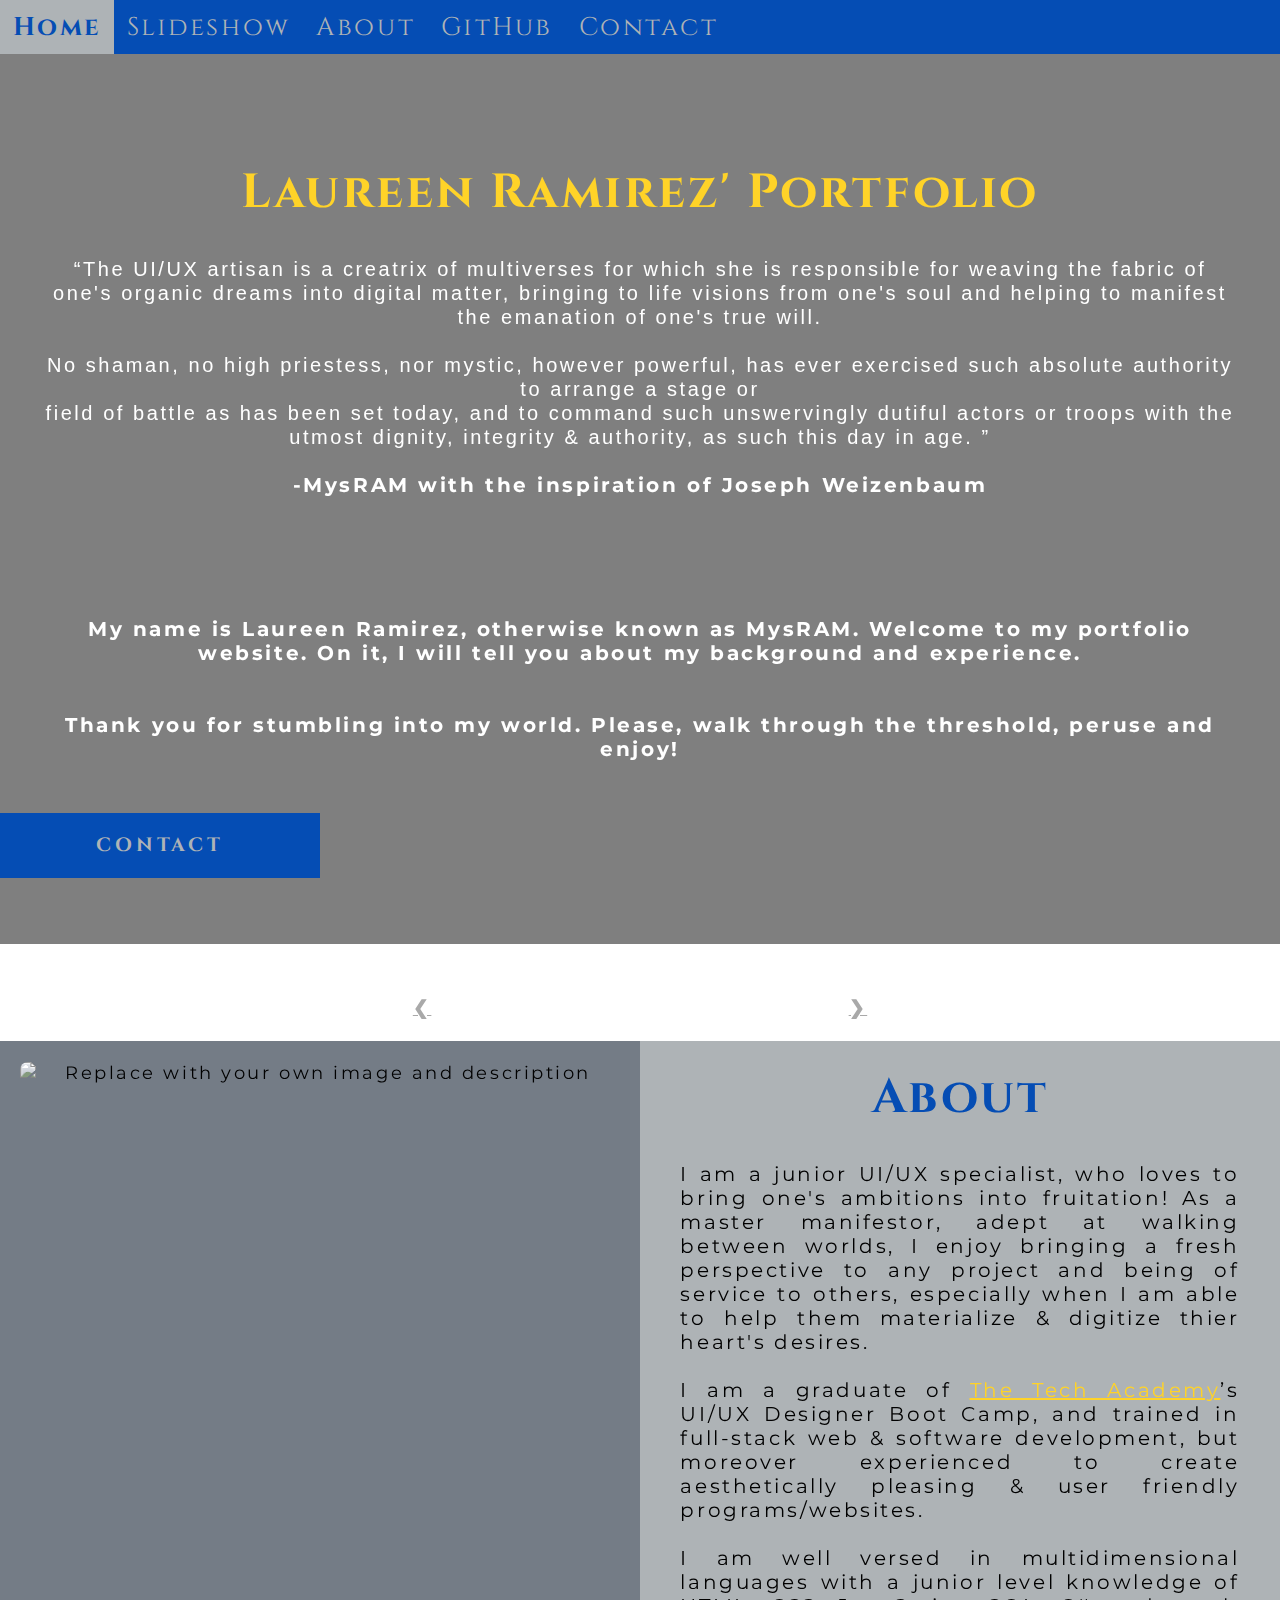
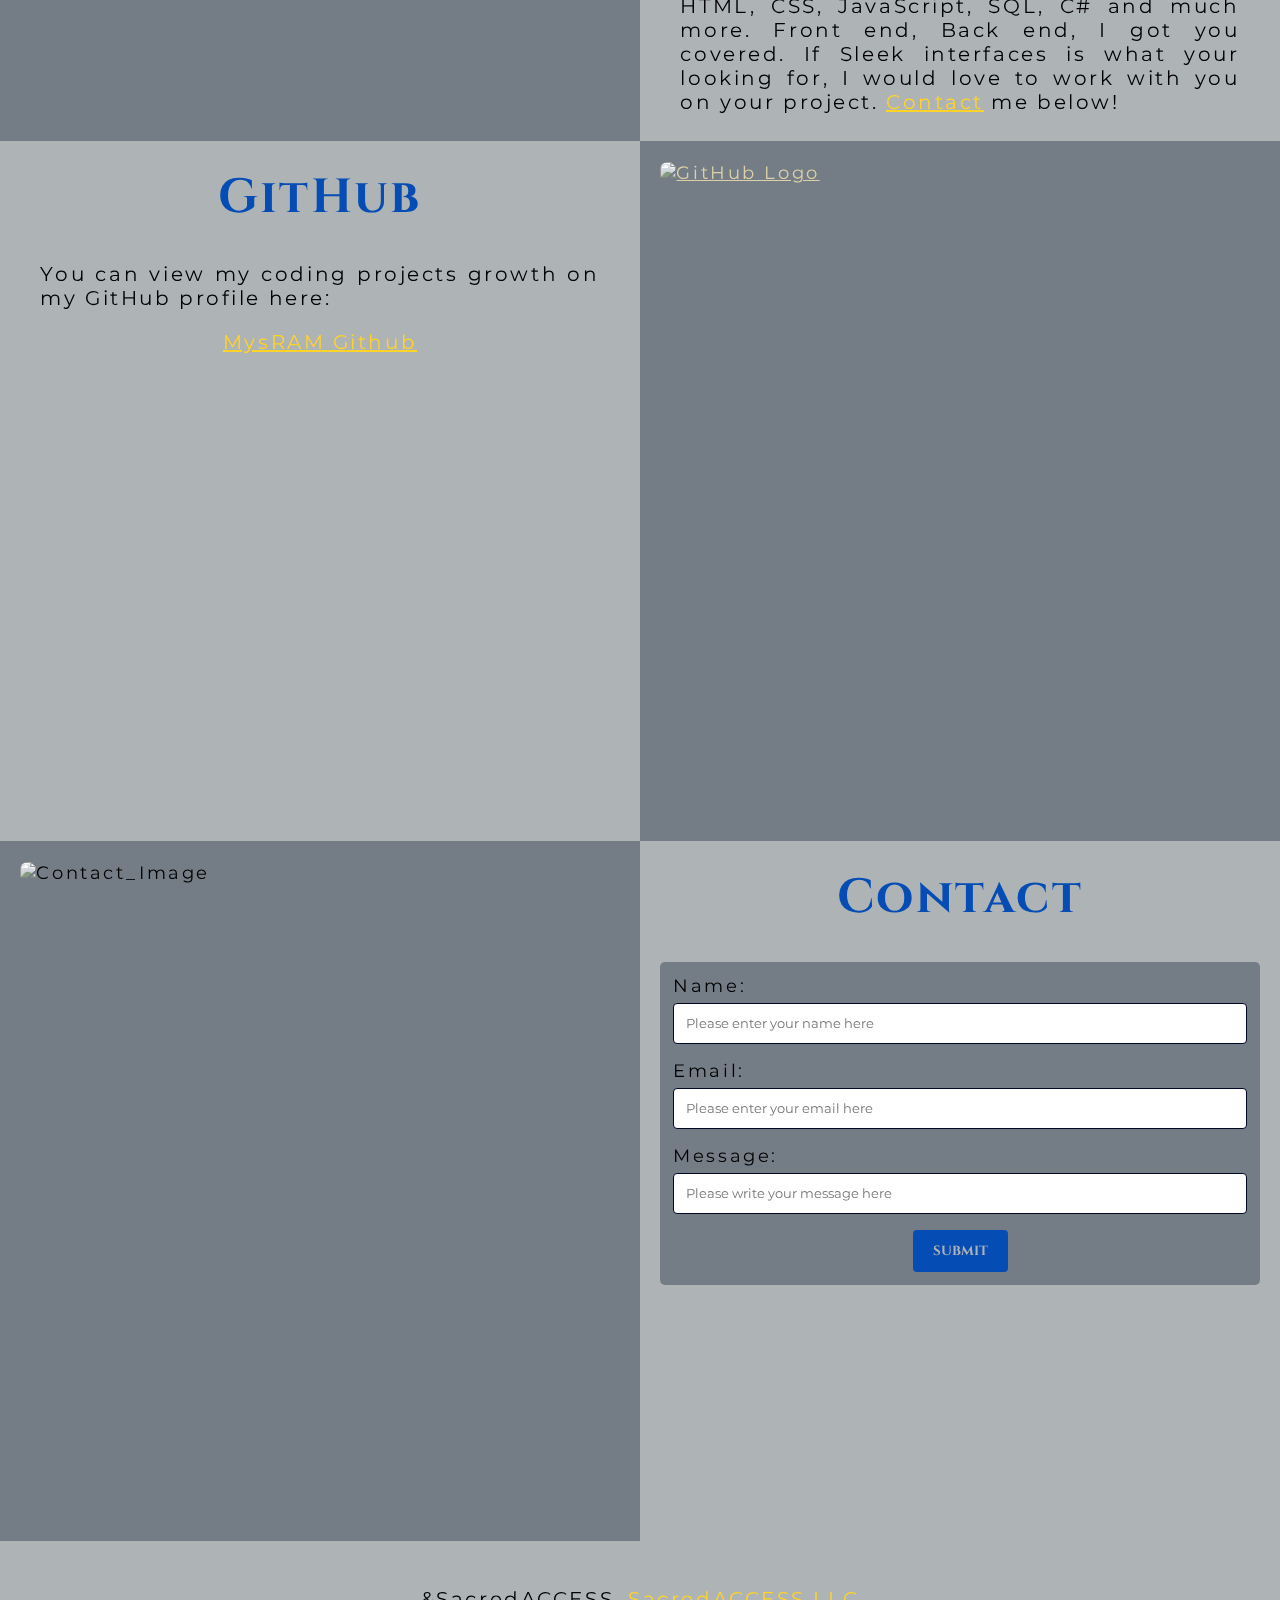
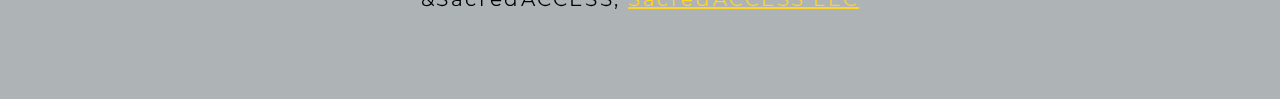
==== index.html @ 52141385 "updated" ====
<!DOCTYPE html>
<html>
<!--Head-->

<head>
    <meta charset="UTF-8">
    <meta name="viewport" content="width=device-width" />
    <title>MysRAM</title>
    <link rel="stylesheet" type="text/css" href="CSS/Portfolio.css">
    <link rel="preconnect" href="https://fonts.googleapis.com">
    <link rel="preconnect" href="https://fonts.gstatic.com" crossorigin>
    <link href="https://fonts.googleapis.com/css2?family=Cinzel&family=Montserrat&family=Source+Code+Pro:wght@200&display=swap" rel="stylesheet">

</head>

<!--Body-->

<body class="Background">

    <!--Navbar-->
    <div class="Navbar">
        <a class="active" href="#Home">Home</a>
        <a href="#Slideshow">Slideshow</a>
        <a href="#About">About</a>
        <a href="#GitHub">GitHub</a>
        <!-- onclick and onblclick functions added to open & close the contact form -->
        <a href="#Contact" onclick="openForm()" ondblclick="closeForm()">Contact</a>
    </div>

    <!--Breaks inserted to add space between navbar and the first heading-->
    <br>
    <br>

    <!--Background video-->
    <div id="Home">
        <video autoplay muted loop id="Typing_Video">
                <source src="./images/video/Thunderstorm.mp4" type="video/mp4">
                <!--Display message if video fails to run-->
                Your browser does not support HTML5 video.
            </video>
    </div>

    <!--Video text-->
    <div class="Video_Text">
        <h1 class="white-text">Laureen Ramirez' Portfolio</h1>
        <strong>
                <p class="center">
                    <q>The UI/UX artisan is a creatrix of multiverses for which she is responsible for weaving the fabric of one's organic dreams into digital matter, bringing to life visions from one's soul and
                        helping to manifest the emanation of one's true will.
                        <br><br> No shaman, no high priestess, nor mystic, however powerful, has ever exercised such absolute authority to arrange a stage or
                        <br>field of battle as has been set today, and to command such unswervingly dutiful actors or troops with the utmost dignity, integrity & authority, as such this day in age.
                    </q>
                    <br>
                    <br> -MysRAM with the inspiration of Joseph Weizenbaum
                    </q>
                    <br>
                    <br>
                    <br>
                    <br>                    <br>
                    <br> My name is Laureen Ramirez, otherwise known as MysRAM. Welcome to my portfolio website. On it, I will tell you about my background and experience.
                    <br>
                    <br>
                    <br> Thank you for stumbling into my world.  Please, walk through the threshold, peruse and enjoy! 
                </p>
            </strong>
    </div>

    <!-- Slideshow section added -->
    <div id="Slideshow">
        <div id="Slideshow_Background">
            <div id="Slideshow_Container">
                <!-- Slide 1 of 6 -->
                <div class="mySlides fade">
                    <img class="Slideshow_Images" src="./images/ME.JPG" alt="Picutre of yourself">
                    <div class="text">I'm available to assist you on all your project needs!</div>
                </div>
                <!-- Slide 2 of 6 -->
                <div class="mySlides fade">
                    <img class="Slideshow_Images" src="./images/Game_Case_Study.png" alt="HTML, CSS, and JS logos">
                    <div class="text">Classic Games Arcade Case Study,<br> trained in: <br>HTML, CSS, JavaScript,</div>
                </div>
                <!-- Slide 3 of 6 -->
                <div class="mySlides fade">
                    <img class="Slideshow_Images" src="images/Python.png" alt="Python logo">
                    <div class="text">The popular programming language Pyton,</div>
                </div>
                <!-- Slide 4 of 6 -->
                <div class="mySlides fade">
                    <img class="Slideshow_Images" src="images/C_Sharp_and_Dot_NET.png" alt="C# logo">
                    <div class="text">C#, .NET Framework, ASP.NET, MVC, </div>
                </div>
                <!-- Slide 5 of 6 -->
                <div class="mySlides fade">
                    <img class="Slideshow_Images" src="images/SQL_and_Database.jpg" alt="SQL logo">
                    <div class="text">Back end development, databases and SQL.</div>
                </div>
                <!-- Slide 6 of 6 -->
                <div class="mySlides fade">
                    <img class="Slideshow_Images" src="images/Me2.HEIC" alt="Replace with a picutre of your choosing">
                    <div class="text"><a class="white-text" onclick="openForm()" href="#Contact">Contact me now!</a></div>
                </div>
                <!--Previous & Next buttons -->
                <a class="Previous" onclick="plusSlides(-1)">&#10094;</a>
                <a class="Next" onclick="plusSlides(1)">&#10095;</a>
            </div>
            <br>
            <!-- Adds a space between the slideshow images and the dots -->
            <!--Slideshow dots (thesee are another way for users to navigate through the slideshow)-->
            <div style="text-align: center">
                <span class="dot" onclick="currentSlide(1)"></span>
                <span class="dot" onclick="currentSlide(2)"></span>
                <span class="dot" onclick="currentSlide(3)"></span>
                <span class="dot" onclick="currentSlide(4)"></span>
                <span class="dot" onclick="currentSlide(5)"></span>
                <span class="dot" onclick="currentSlide(6)"></span>
            </div>
        </div>
    </div>

    <!--About section-->
    <div class="Row" id="About">
        <!--Left column-->
        <div class="Column_2">
            <img src="./images/rose.jpg" alt="Replace with your own image and description" class="center">
        </div>
        <!--Right column-->
        <div class="Column_1">
            <h1>About</h1>
            <p>I am a junior UI/UX specialist, who loves to bring one's ambitions into fruitation! As a master manifestor, adept at walking between worlds, I enjoy bringing a fresh perspective to any project and being of service to others, especially when
                I am able to help them materialize & digitize thier heart's desires. <br>
                <br>I am a graduate of <a href="https://www.learncodinganywhere.com" target="_blank">The Tech Academy</a>’s UI/UX Designer Boot Camp, and trained in full-stack web & software development, but moreover experienced to create aesthetically
                pleasing & user friendly programs/websites.<br>
                <br>I am well versed in multidimensional languages with a junior level knowledge of HTML, CSS, JavaScript, SQL, C# and much more. Front end, Back end, I got you covered. If Sleek interfaces is what your looking for, I would love to work
                with you on your project. <a onclick="openForm()" href="#Contact">Contact</a> me below!</p>
        </div>
    </div>

    <!--GitHub section-->
    <div class="Row" id="GitHub">
        <!--Left column-->
        <div class="Column_1">
            <h1>GitHub</h1>
            <p>
                You can view my coding projects growth on my GitHub profile here:
                <br>
                <p class="center"><a href="https://github.com/MysRAM" target="_blank">MysRAM Github</a></p>
            </p>
        </div>
        <!--Right column-->
        <div class="Column_2">
            <a href="https://github.com/MysRAM" target="_blank"><img src="./images/GitHub.png" alt="GitHub Logo"></a>
        </div>
    </div>

    <!--Contact section-->
    <div class="Row" id="Contact">
        <button onclick="openForm()" class="Pop_Up_Button">CONTACT</button>
        <div class="form-popup" id="myForm">
            <form action="https://formspree.io/info@learncodinganywhere.com" method="POST" class="form-container">
                <!-- Here we are using a free online service from https://formspree.io/to send our contanct form to an email address of our choosing
                note: it will not run unless live on the internet, you have to push it to your online website first-->
                <h1>Contact</h1>
                <label for="name"><b>Name</b></label>
                <input type="text" placeholder="Type your name here" name="name">
                <label for="phone"><b>Phone</b></label>
                <input type="text" placeholder="Type your phone number here" name="phone">
                <label for="email"><b>Email</b></label>
                <input type="text" placeholder="Type your email address here" name="email">
                <label for="mesage"><b>Message</b></label>
                <input type="text" placeholder="Type your message here" name="message">
                <button type="submit" class="btn">SUBMIT</button>
                <button type="button" class="btn cancel" onclick="closeForm()">CLOSE</button>
            </form>
        </div>
        <!-- old contact form close above here & get rid of following.-->
        <!--Contact image, left column-->
        <div class="Column_2 Column_tall">
            <img src="./images/storm.jpg" alt="Contact_Image">
        </div>
        <!--Contact form, right column-->
        <div class="Column_1 Column_tall">
            <h1>Contact</h1>
            <!--This specifies where and how to send the form data; we are leaving it blank-->
            <form action="https://formspree.io/info@learncodinganywhere.com" method="POST" class="form-container">
                <label>Name:</label>
                <input type="text" placeholder="Please enter your name here">
                <label>Email:</label>
                <input type="text" id="Email" name="Email" placeholder="Please enter your email here">
                <label>Message:</label>
                <input type="text" id="Message" name="Message" placeholder="Please write your message here">
                <input type="submit" value="SUBMIT">
            </form>
        </div>
    </div>

    <!--Footer section-->
    <footer>
        <p>
            <p class="center">&SacredACCESS, <a href="https://www.s8credaccess.com/" target="_blank">SacredACCESS LLC</a></p>
            <br>
        </p>
    </footer>
</body>

</html>
---- CSS/Portfolio.css ----
/***** GENERAL STYLING *****/


/*Affects entire document*/

html {
    scroll-behavior: smooth;
    /*This ensures that the page scrolling is smooth when the 
    buttons on the nav bar are clicked*/
}


/* Body */

body {
    margin: 0%;
    /* This ensures our site displays all the way to the edge of the browser screen */
    opacity: 1;
    /* This and transition affect the page loading face in effect */
    transition: 3s opacity;
    /* This causes a 3s fade in */
    letter-spacing: .2vw;
    /*vw is a relative measurement, 1vw is equal to 1% of the viewport width*/
    font-family: 'Montserrat', sans-serif;
    font-size: 18px;
    overflow-x: hidden;
    /*This prevents the horizontal scroll bar from appearing when the quote is hovered over*/
    user-select: none;
    /*This prevenets the text on the webpage from being highlighted by the user */
}


/*This section contributes to the fade effect for the page that occurs when the page is loaded*/

body.fade-out {
    opacity: .1;
    /*This sets the level of opacity at the start of page load */
}


/* Heading 1 elements */

h1 {
    font-family: 'Cinzel', serif;
    /* Sets the font family of all h1 headings */
    font-size: 48px;
    text-align: center;
    /* Centering all h1 elements */
    margin-top: .5%;
    /* Adds a small margin above h1 elements */
    color: #054db4;
}


/* Heading 1 element hover effect */

h1:hover {
    filter: grayscale(5%);
    /* Adds a slightly gray filter to the h1 headings when hovered over */
    transform: scale(1.1);
    /* When the h1 elements are hovered over they increase in size by 1.1 */
    transition: transform 1s;
    /* This causes the transformation to last 1 second */
}


/* Styling for portfolio title text */

.white-text {
    color: #ffd328;
    /* This is used to change the color of the portfolio title text */
    padding-top: 10vh;
    /*Adds padding (10% viewport height to the top of the portfolio title text*/
}


/* Paragraph elements */

p {
    font-family: 'Montserrat', sans-serif;
    text-align: justify;
    /* Justify text within paragraph elements */
    /* This expands the text slightly */
    font-size: 20px;
    padding-left: 20px;
    /* Adds padding to the left of the paragraph element */
    padding-right: 20px;
    /* Adds padding to the right of the paragraph element */
}


/* Paragraph element hover effect */

p:hover {
    transition: transform 1s;
    /* This makes the transform effect last 1 second */
    transform: scale(1);
    /* This makes the paragraphs increase slightly in size when hovered over */
}


/* Center class - this applies to all elements with the class "center" */

.center {
    text-align: center;
    /* This center aligns the text */
}


/* Center class hover effect - This only affects the quote, github link, and footer */

.center:hover {
    transition: transform 2s;
    /* This makes the transform effect last 2 seconds */
    transform: scale(1.1);
    /* This makes the elements with class "center" increase in size by 1.1 when hovered over */
}


/* Anchor elements */

a {
    color: #ffd328;
    /* This ensures all links are blue */
    cursor: pointer;
    /*This ensures all links change the mouse to a pointer when hovered over or clicked*/
    text-decoration: underline;
    /*This ensures all lines are underlined*/
}


/* Quotation elements */

q {
    font-family: cocktail-shaker, sans-serif;
    font-style: normal;
    font-weight: 500;
}


/* Image elements */

img {
    filter: grayscale(75%);
    /* This rids our pictures of 75% of their color */
    border-radius: 8px;
    /* Gives all images slightly rounded corners */
    max-width: 100%;
    /* Ensures all images stay within the width of their container */
    height: 340px;
    /* Sets the height of all images */
    display: block;
    /* By specifying block display we can ensure our images are able to be centered */
    margin: auto auto auto auto;
    /* this centers all images */
}


/* Image element hover effects */

img:hover {
    filter: grayscale(5%);
    /* Brings back most of the image's color when hovered over */
    transition: transform 1s;
    /* Transition lasts 1 second */
    transform: scale(1.1);
    /* Image is increased slightly when hovered over */
}


/* The @media rule is used in media queries to apply different styles for different media/types of devices */


/* On screens 576px and smaller the images will be 100px tall and centered vertically in the column */

@media screen and (max-width: 576px) {
    img {
        height: 100px;
        margin-top: 150px;
    }
}


/* Styling for footer element */

footer {
    padding: 2%;
    /* This gives the footer padding that is equal to 2% of the width of the element's area */
    background-color: #aeb3b6;
}


/***** END OF GENERAL STYLING *****/


/***** NAVBAR STYLING *****/

.Navbar {
    overflow: hidden;
    /* This ensures that any content that overflows beyond the boundary of our nav bar is not displayed */
    background-color: #054db4;
    /* This colors the navbar black */
    position: fixed;
    /* This keeps the navbar at the top of the screen as we scroll */
    top: 0;
    /* This ensures no space is displayed above the navbar */
    width: 100%;
    /* This makes the navbar span the entire width of the page */
    z-index: 1;
    /* This ensures other elements don't display over the navbar */
    -webkit-animation: moveNav 5s;
    /* This applies the moveNav animation below for Safari 4.0 - 8.0 */
    animation: moveNav 5s;
    /* This applies the moveNav animation for all other browsers */
}


/* moveNav animation effect for moving the nav bar in from the left of the screen */

@keyframes moveNav {
    from {
        left: -100vw;
    }
    /* The navbar is starting off screen to the left */
    to {
        left: 0vw;
    }
    /* This moves the navbar into place on the screen */
}


/* Navbar links */

.Navbar a {
    float: left;
    /* This specifies that the text floats on the left on the navbar */
    display: block;
    /* This ensures that other text will be displayed on the same line or row, instead of a new line */
    color: #aeb3b6;
    /* This is the font color for text on our navbar */
    padding: .75vw 1vw;
    /* This adds padding around our text */
    text-decoration: none;
    /* This gets rid of the underlines under the text on our navbar */
    font-family: 'Cinzel', serif;
    ;
    /* This specifies the font family for text on our navbar */
    font-size: 2vw;
    /* This specifies the font size for text on our navbar */
    text-align: center;
    /* This centers the text within its container */
    position: relative;
    /* This sets the text relative to its normal positioning, allowing us to use the animation below */
    -webkit-animation: moveNavText 5.75s;
    /* Animation for Safari 4.0 - 8.0 */
    animation: cue-region() 5.75s;
    /* Applies the moveNavText animation for 5.75s */
}


/* moveNavText animation effect for moving the navbar text from above the view to the navbar */

@keyframes moveNavText {
    from {
        top: -100vw;
    }
    /* This sets the navbar text 100% above the viewport */
    to {
        top: 0vw;
    }
    /* This lowers the navbar text onto the navbar */
}


/* Screens 576px and smaller will display navbar links equally distributed */

@media screen and (max-width: 576px) {
    .Navbar a {
        width: 25%;
        /* This makes each link take up 1/4 of the navbar */
        font-size: 12px;
    }
}


/* Navbar hover effects */

.Navbar a:hover {
    background-color: #747c86;
    /* Defines the background color that will display when you hover over the link */
    color: #031c62;
    /* This defines the font color that will display when navbar a elements are hovered over */
    font-weight: bold;
    /* This makes the text on the navbar bold when hovered over */
    cursor: pointer;
}


/* Navbar home button */

.Navbar a.active {
    /* This targets the a element on the navbar with the "active" class */
    background-color: #aeb3b6;
    color: #054db4;
}


/***** END OF NAVBAR STYLING *****/


/***** VIDEO STYLING *****/


/* Formatting for background video */

#Typing_Video {
    position: fixed;
    /* This fixes the video to the page */
    right: 0;
    /* This ensures there is no space between the edge of the video and the edge of the page */
    bottom: 0;
    /* This ensures no space between the bottom of the video and the bottom of the page */
    min-width: 100%;
    /* This ensures the video is displayed across the full width of the page */
    z-index: -1;
    /* This places the video behind the other elements on the page */
}


/* Screens that are 576px and smaller will not display the background video */

@media screen and (max-width: 576px) {
    #Typing_Video {
        display: none;
    }
}


/* Texts over the video */

.Video_Text {
    background: rgba(0, 0, 0, 0.5);
    /* This provides a semi-transparent background for the text to sit over */
    color: white;
    /* Makes the font color white */
    width: 100%;
    /* Ensures the video-text container fills the width of the video */
    height: 100vh;
    /*This ensures the video-text container fills the height of the viewport so that the slide
    show is not partially displayed*/
    padding: 20px;
    /* This adds padding around the video-text container so that the background goes slightly beyond the text */
    position: relative;
    /* This sets the text relative to its normal positioning, allowing us to use the animation below */
    -webkit-animation: moveVideoText 5.75s;
    animation: moveVideoText 5.75s;
}


/* This animation effect causes the overlay video text to move up from the bottom of the page upon page load */

@keyframes moveVideoText {
    from {
        top: -100vw;
    }
    /* This sets the position of the video text to above the viewport */
    to {
        top: 0vw;
    }
    /* This moves the video text to the normal positioning on the viewport */
}


/***** END OF VIDEO STYLING *****/


/***** Slideshow Styling*****/

#Slideshow_Background {
    background: rgba(255, 255, 255, 0.35);
    /*This creates a slightly transparent white background thats placed
    over the video in the background*/
}

.mySlides {
    display: none;
    /* This prevents the images from being displayed, we will use JS to display these*/
}


/*Slideshow section / container*/

#Slideshow_Container {
    width: 39.5vw;
    /* Relative sizing of the container for the slideshow set to 39.5% of the viewport width*/
    height: auto;
    /* The height of the container is automatically adjusted based on the content it is displaying */
    padding-top: 4%;
    /* Adds a smal padding to the top of the slideshow container */
    position: relative;
    /* This sets the container relative to its normal positioning */
    margin: auto;
    /*This will horizontally center the container on the page */
}


/*Images contained within the slideshow*/

.Slideshow_Images {
    vertical-align: middle;
    /*This centers the images vertically within the slideshow container */
    height: auto;
    /*The height of the images is authomaically adjusted based on the content,
    ie if your images are different sizes, sthey will display as different sizes*/
    box-shadow: 0px 5px 10px 12px rgba(0, 0, 0, .75);
    /*adds a shadow around the slideshow images*/
    width: 100%;
    /*the width of the images is automatically adjusted based on the content*/
}


/*Next and previous buttons*/

.Previous,
.Next {
    cursor: pointer;
    /*Changes the mouse to a pointer when buttons are selected */
    position: absolute;
    /*this makes the next & previous buttons positioned relative to the slideshow container*/
    top: 50%;
    /*this moves the buttons up in the slideshow container */
    width: auto;
    /*the width of the buttons is automatically adjusted based on the content*/
    padding: 2vw;
    /*adds padding equal to 2% of the viewport width*/
    color: darkgray;
    font-weight: bold;
    font-size: 1.5vw;
    border-radius: 0 3px 3px 0;
    /*adds a slightly rounded border on the top & bottom right corners*/
    user-select: none;
    /*this property mades it so that the user cannot highlight the text*/
    transition: 0.6 ease;
    /* This specifies the details of the hover transition for these elements*/
}


/*Positioning the next button on the right hand side*/

.Next {
    right: 0;
    /*this moves the next button to the right side of the slideshow container */
    border-radius: 3px 0 0 3px;
    /*this changes the border radius on the next button to the top & bottom left of the button*/
}


/*hover effect on slide show button*/

.Previous:hover,
.Next:hover {
    background-color: rgba(0, 0, 0, 0.8);
    /*Makes the background of the arrows a transparent gray color*/
    color: white;
    /*makes the arros white when hovered over */
}


/*Slideshow text*/

.text {
    color: white;
    padding: 1vw;
    position: absolute;
    /* this ensures the text is positioned within the image */
    bottom: 0;
    /* this property sets the text at the bottom of the image */
    width: 100%;
    /*the elements covers the full width of the image*/
    text-align: center;
    /*the text is center aligned within the image*/
    font-family: Perpetua, Rockwell Extra Bold;
    letter-spacing: .1vw;
    /*This gives slight spacing between the letters*/
    font-size: 1.5vw;
    /*font size is relative to the size of the viewport width*/
    background-color: rgba(0, 0, 0, 0.75);
    /*gives a slightly transparent black background*/
    font-weight: bold;
    border-radius: 0px 0px 7px 7px;
    /*gives the text background rounded corners on the bottom left & right corners*/
}


/*styling of the dots under the slideshow*/

.dot {
    cursor: pointer;
    /*the cursor changes to pointer when hovered over the dots*/
    height: 1vw;
    /*the dots are sized relative to the veiwport width*/
    width: 1vw;
    margin: .25vw;
    /*adds addtional spacing between the dots*/
    background-color: white;
    /*makes the dots white*/
    border-radius: 50%;
    /*makes the dots circles by rounding each corner*/
    display: inline-block;
    /*allows the dots to sit next to eachother rather than on a new line*/
    transition: background-color 0.6s ease;
    /*when clicked on the dots transition to a different color when clicked or hovered over
    (the affect is defined below)*/
    z-index: 1;
    /*this ensures the dots will be displayed above any other elements */
}


/* hover effect for slideshow dots*/

.active,
.dot:hover {
    background-color: black;
    /*sets the color of the dots when active or hovered over*/
}


/*fading animation for slideshow*/

.fade {
    animation-name: fade;
    /*fade animation is defined below*/
    animation-duration: 1.5s;
    /*the animatin lasts 1.5s */
    -webkit-animation-name: fade;
    /* same as above for safari 4.0-8.0*/
    -webkit-animation-duration: 1.5s;
}

@-webkit-keyframes fade {
    from {
        opacity: .4;
    }
    /*image starts transparent*/
    to {
        opacity: 1;
    }
    /*image ends opaque*/
}

@keyframes fade {
    from {
        opacity: .4;
    }
    /*image starts transparent*/
    to {
        opacity: 1;
    }
    /* image ends opaque*/
}


/*****end slideshow styling*****/


/***** TABLE STYLING -  this section covers the styling of the columns and rows within the table *****/

* {
    /* The asterisk is a universal selector that applies this effect to all elements on the page */
    box-sizing: border-box;
    /* This creates a box with a border within which we will place most of our text */
}

.Column_1 {
    float: left;
    width: 50%;
    /* This ensures the column takes up half of the page width */
    padding: 1.6%;
    height: 700px;
    /* This sets the height of the column to 400px -  this may need to be adjusted depending on the text you enter */
    background-color: #aeb3b6;
    /* Sets the background color of the columns with class Column_1 */
}


/*the @media rule is used in media queries to qpply different style for different media/types of devices */


/* Screens 576px and smaller will display a scroll bar if the text overflows the column height */

@media screen and (max-width: 576px) {
    .Column_1 {
        overflow: auto;
    }
}

.Column_2 {
    float: left;
    width: 50%;
    padding: 1.6%;
    height: 700px;
    background-color: #747c86;
}


/* This class is applied to the columns in the final row, overriding the height and padding to provide more room for the contact form  while keeping the rest of the formatting from Column_1 or Column_2 */

.Column_tall {
    padding-top: 1.6%;
    height: 700px;
}


/* This inserts something after the content of selected elements (in this case the elements with class "Row") */

.Row:after {
    content: "";
    /* By leaving this blank, we are allowing the footer (covered lower down) to be displayed - removing it makes the footer overwrite a column */
    display: table;
    /* The display property specifies the type of display behavior; the table value tells the browser to treat the element as a table */
    clear: both;
    /* This clears any other elements from floating on the left or the right of an element */
}


/***** END OF TABLE STYLING *****/


/***** CONTACT FORM STYLING *****/


/*Button used to open the contact form-fixed at the bottom of the page*/

.Pop_Up_Button {
    position: fixed;
    /*the element is positioned relative to the viewport and stays in the same location no matter what*/
    bottom: 1.75vw;
    /*positions the button slghtly up from the bottom of the viewport*/
    right: 1.75 vw;
    /* positions the viewport slightly right from the side of the viewport*/
    width: 25vw;
    /*sets the width relative to the viewport width*/
    background-color: #054db4;
    /*sets the background color of the button to white*/
    color: #aeb3b6;
    /*sets the color of the button text to black */
    border: #020724;
    /*this makes a solid black border around the button*/
    cursor: pointer;
    /*this changes the cursor when hovered over the button to a pointer*/
    -webkit-animation: movePopup 5s;
    /*animation set for 5s for safari 4.0 - 8.0 */
    animation: movePopup 5s;
    /*animation set for 5s */
}


/*movePopup animation moves the button from off the right side of the screen to its fixed location on the viewport*/

@keyframes movePopup {
    from {
        right: -40vw;
    }
    to {
        right: 1.75vw;
    }
}

@-webkit-keyframes movePopup {
    from {
        right: -40vw;
    }
    to {
        right: 1.75vw;
    }
}


/*styling for the contact form*/

.form-popup {
    border: 3px solid #aeb3b6;
    /*creates a solid light gray border around the contact form*/
    z-index: 8;
    /*this z-index ensures the contact form shows above all other elements on the page*/
    display: none;
    /*set the display to none, we will use JavaScript to show the contact form*/
    position: fixed;
    /*the form stays in the same location no matter what */
    bottom: .5vw;
    /* slightly up from the bottom of the viewport */
    right: .5vw;
    /* slightly in from the right side of the viewport*/
}


/*form styling*/

.form-container {
    max-width: 49vw;
    /* relative sizing of the form container - 49% of the viewport width */
    padding: 1vw;
    /* adds padding between the form-popup and the form-container*/
    background-color: #747c86;
}


/*input fields */


/* input[type=text] targets all text input sections of the contact form */

.form-container input[type=text] {
    width: 100%;
    /* Each input box covers the full width of the container */
    padding: 12px;
    /* Adds padding within the text box */
    margin: .6vw 0 .6vw 0;
    /* adds space between the input boxes and the labels*/
    border: 1px solid #020724;
    /* Setting a solid border and its color */
    border-radius: 4px;
    /* Slightly rounds the corners of the text box border */
    box-sizing: border-box;
    /* This creates a box with a border around the contact form input boxes */
    margin-top: 6px;
    /* Adds a margin to the top of the text box */
    margin-bottom: 16px;
    /* Adds a margin to the bottom of the text box */
    resize: vertical;
    /* This allows the user to resize the text boxes vertically */
    font-family: 'Montserrat', sans-serif;
    font-size: 1vw;
    /*relative font sizing based on the width of the viewport*/
}


/* general styling for all buttons*/

button {
    font-family: 'Cinzel', serif;
    ;
    letter-spacing: .3vw;
    /*adds slight spacing between the letters */
    font-size: 1.5vw;
    /*relative sizing of text*/
    font-weight: bold;
    padding: 1.5vw;
    /*adds padding tot he text in the button */
    cursor: pointer;
    /*changes the cursor to pointer over button elements*/
    width: 100%;
    /*sets the width of the buttons to 100% of their containers*/
    height: auto;
    /*allows the height to be resized depending on the content showing*/
}


/*hover effect for contact & submit buttons*/

button:hover,
.form-container .btn:hover {
    color: #031c62;
    /*this makes the text in the buttons white when hovered over*/
    background-color: #747c86/*the background of the button changes to black when hovered over*
    transition-duration: 1s; /*this makes the transition last 1s*/
    -webkit-animation-duration: 1s;
    /*for safari 4.0 - 8.0*/
    border-color: #020724;
    /*the border turns silver when the button is hovered over*/
}


/*submit button*/

.form-container .btn {
    background-color: #054db4;
    color: #aeb3b6;
    border-color: #020724;
    margin-bottom: 1vh;
    /*adds space between the submit button and the close button*/
}


/*close button*/

.form-container .cancel {
    background-color: #054db4;
    color: #aeb3b6;
    border-color: #020724;
}


/*styling for close button on hover*/

.form-container .cancel:hover {
    color: #031c62;
    background-color: #747c86;
    transition-duration: 1s;
    -webkit-animation-duration: 1s;
    border-color: #020724;
}


/***** end of contact form styling *****/


/* Hover effects for input boxes */

input[type=text]:hover {
    box-shadow: 0 0 5px #ffd328 inset;
    /* This creates a blue shadow in the text box when hovered over by the user */
}


/* Submit button */

input[type=submit] {
    background-color: #054db4;
    /* Sets the background color of the submit button to black */
    color: #aeb3b6;
    /* Sets the font color of the Submit button to white */
    font-weight: bold;
    /* Makes the font of the submit button bold */
    padding: 12px 20px;
    /* Adds padding to the submit button */
    border: #020724;
    /* Removes the border from the submit button */
    border-radius: 4px;
    /* Gives the submit button the same rounded corners as the text boxes */
    cursor: pointer;
    /* Changes the cursor to pointer when over the submit button */
    display: block;
    /* Allows the submit button to be centered */
    margin-left: auto;
    /* In combination with "margin-right: auto" this will center the submit button */
    margin-right: auto;
    font-family: 'Cinzel', serif;
}


/* Hover effect for submit button */

input[type=submit]:hover {
    background-color: #747c86;
    /* Turns the background of the submit button white when the user hovers over it */
    color: #031c62;
    /* Turns the font black when hovered over */
    transform: scale(1.5);
    /* Makes the button increase 1.5 times in size */
    transition: transform 1.5s;
    /* Makes the transform effect last 1.5 seconds */
}


/* Form element */

form {
    border-radius: 5px;
    /* Rounds the corners of the contact form */
    background-color: #aeb3b6;
    padding: 10px;
    /* Adds padding to the contact form */
    font-family: 'Montserrat', sans-serif;
}


/***** END OF CONTACT FORM STYLING *****/
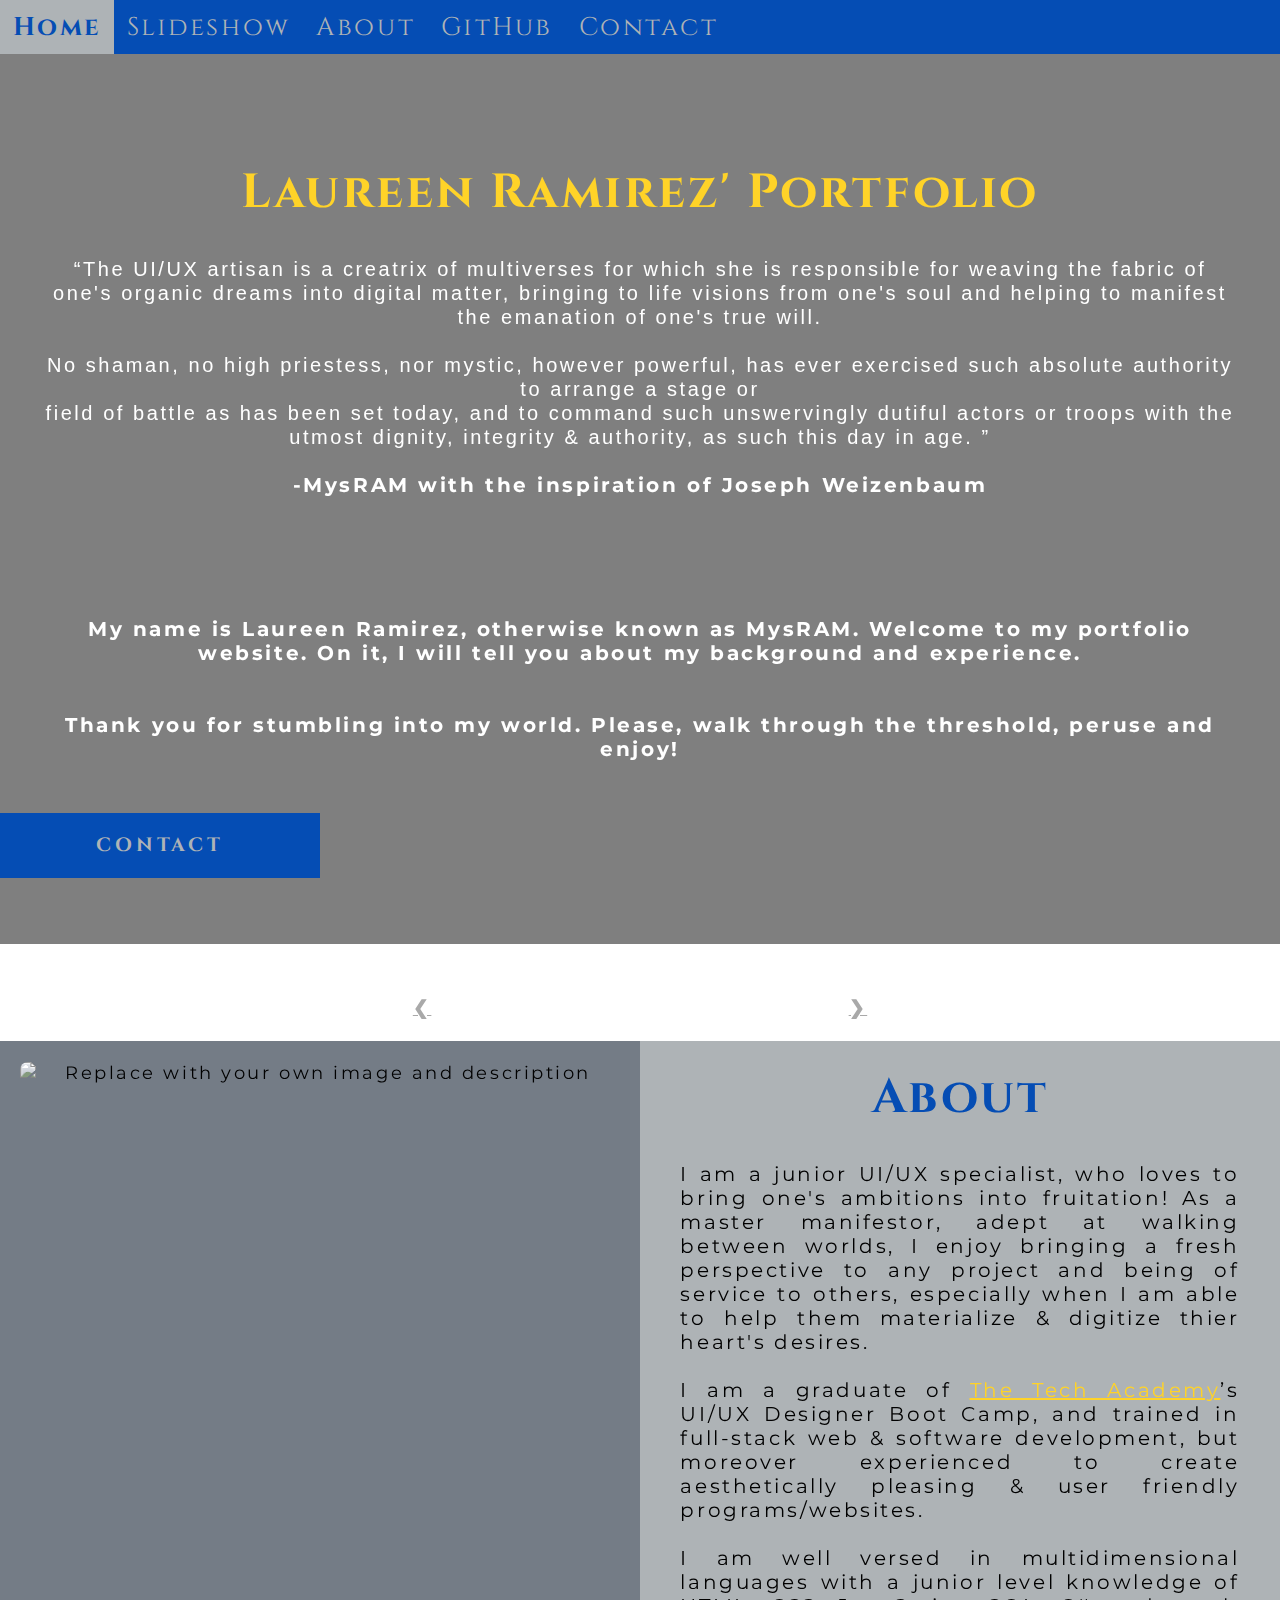
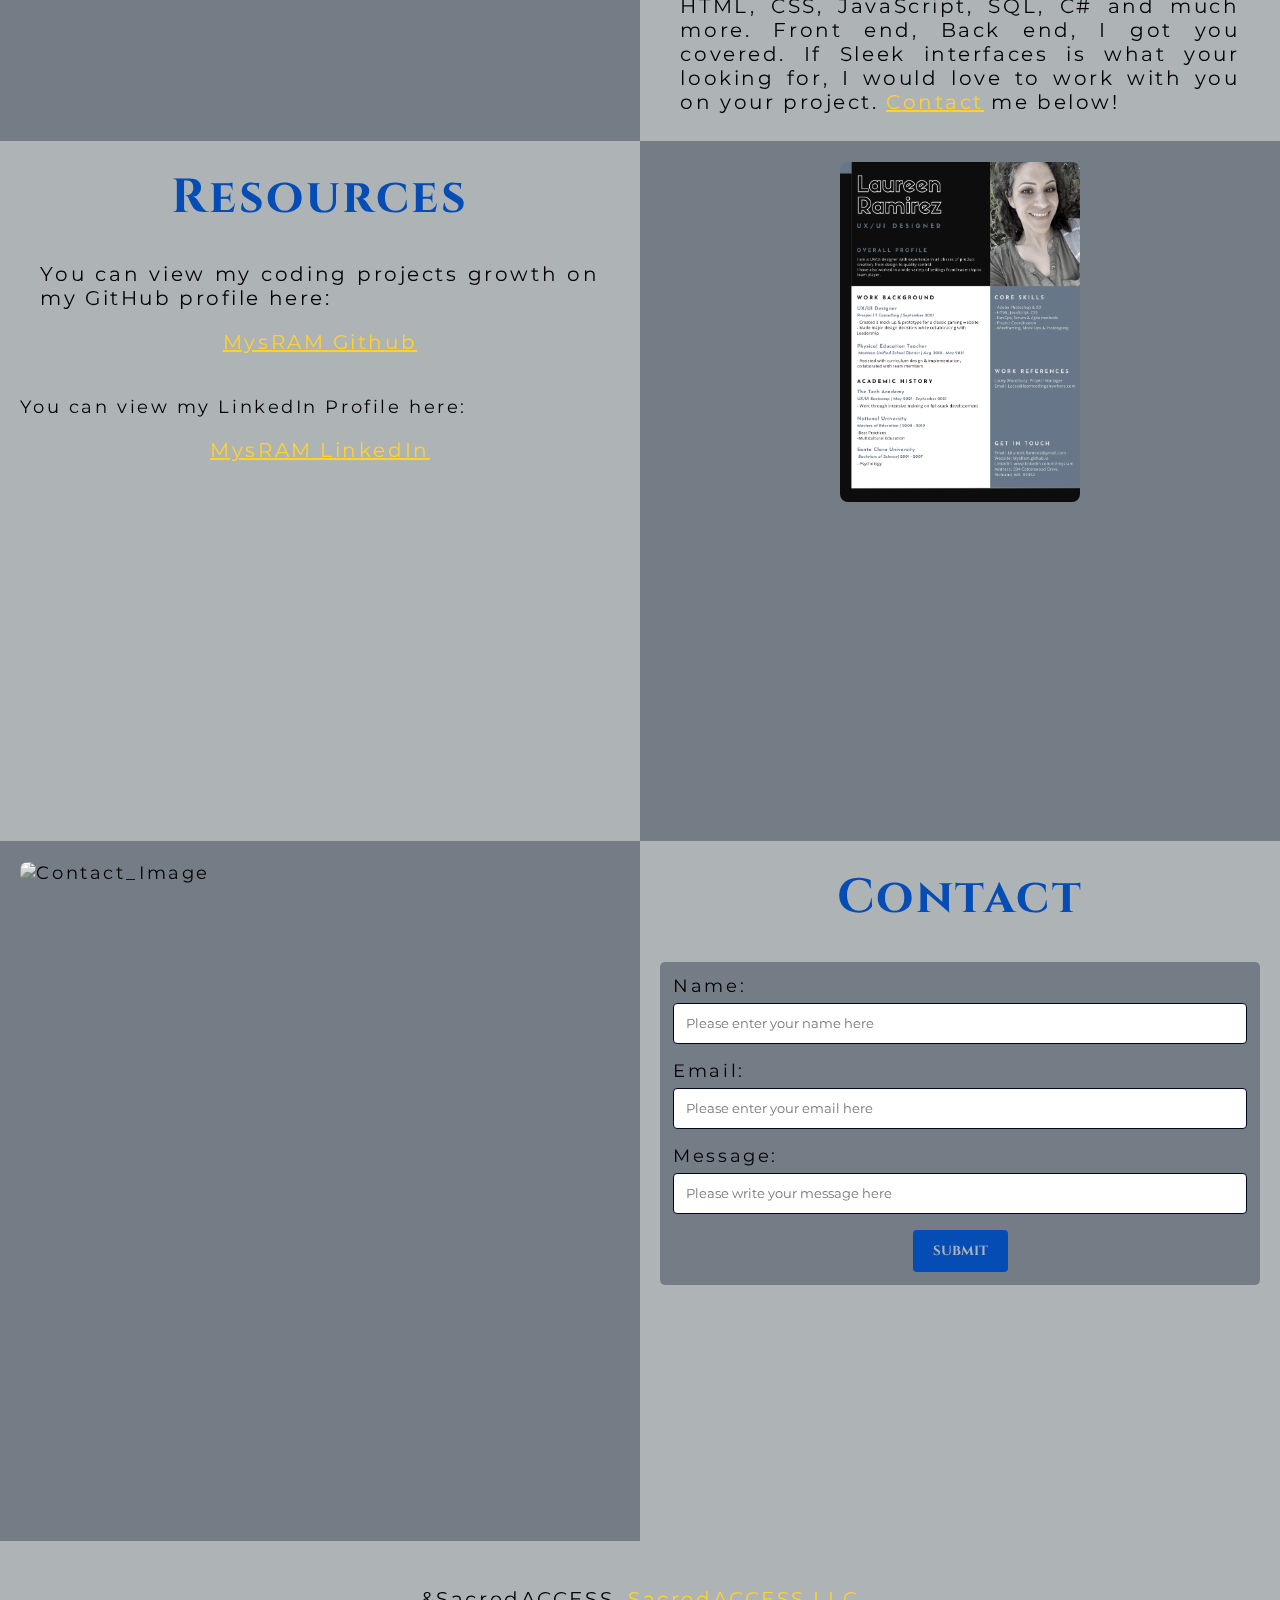
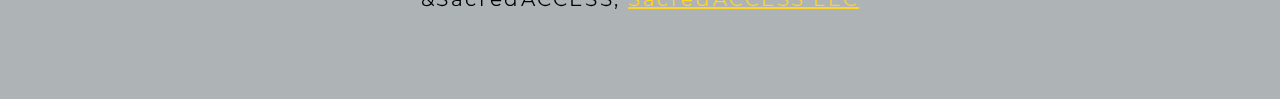
==== commit ebf6da21: "resumeADD" ====
--- a/index.html
+++ b/index.html
@@ -79,24 +79,10 @@
                     <img class="Slideshow_Images" src="./images/Game_Case_Study.png" alt="HTML, CSS, and JS logos">
                     <div class="text">Classic Games Arcade Case Study,<br> trained in: <br>HTML, CSS, JavaScript,</div>
                 </div>
-                <!-- Slide 3 of 6 -->
-                <div class="mySlides fade">
-                    <img class="Slideshow_Images" src="images/Python.png" alt="Python logo">
-                    <div class="text">The popular programming language Pyton,</div>
-                </div>
-                <!-- Slide 4 of 6 -->
-                <div class="mySlides fade">
-                    <img class="Slideshow_Images" src="images/C_Sharp_and_Dot_NET.png" alt="C# logo">
-                    <div class="text">C#, .NET Framework, ASP.NET, MVC, </div>
-                </div>
-                <!-- Slide 5 of 6 -->
-                <div class="mySlides fade">
-                    <img class="Slideshow_Images" src="images/SQL_and_Database.jpg" alt="SQL logo">
-                    <div class="text">Back end development, databases and SQL.</div>
-                </div>
+
                 <!-- Slide 6 of 6 -->
                 <div class="mySlides fade">
-                    <img class="Slideshow_Images" src="images/Me2.HEIC" alt="Replace with a picutre of your choosing">
+                    <img class="Slideshow_Images" src="./images/IMG_5821 (2).jpg" alt="Replace with a picutre of your choosing">
                     <div class="text"><a class="white-text" onclick="openForm()" href="#Contact">Contact me now!</a></div>
                 </div>
                 <!--Previous & Next buttons -->
@@ -139,16 +125,18 @@
     <div class="Row" id="GitHub">
         <!--Left column-->
         <div class="Column_1">
-            <h1>GitHub</h1>
+            <h1>Resources</h1>
             <p>
                 You can view my coding projects growth on my GitHub profile here:
                 <br>
                 <p class="center"><a href="https://github.com/MysRAM" target="_blank">MysRAM Github</a></p>
+                <br> You can view my LinkedIn Profile here:
+                <p class="center"><a href="https://www.linkedin.com/in/mysram/" target="_blank">MysRAM LinkedIn</a></p>
             </p>
         </div>
         <!--Right column-->
         <div class="Column_2">
-            <a href="https://github.com/MysRAM" target="_blank"><img src="./images/GitHub.png" alt="GitHub Logo"></a>
+            <img src="./images/LaureenRAMIREZ.png" alt="Resume" class="center">
         </div>
     </div>
 
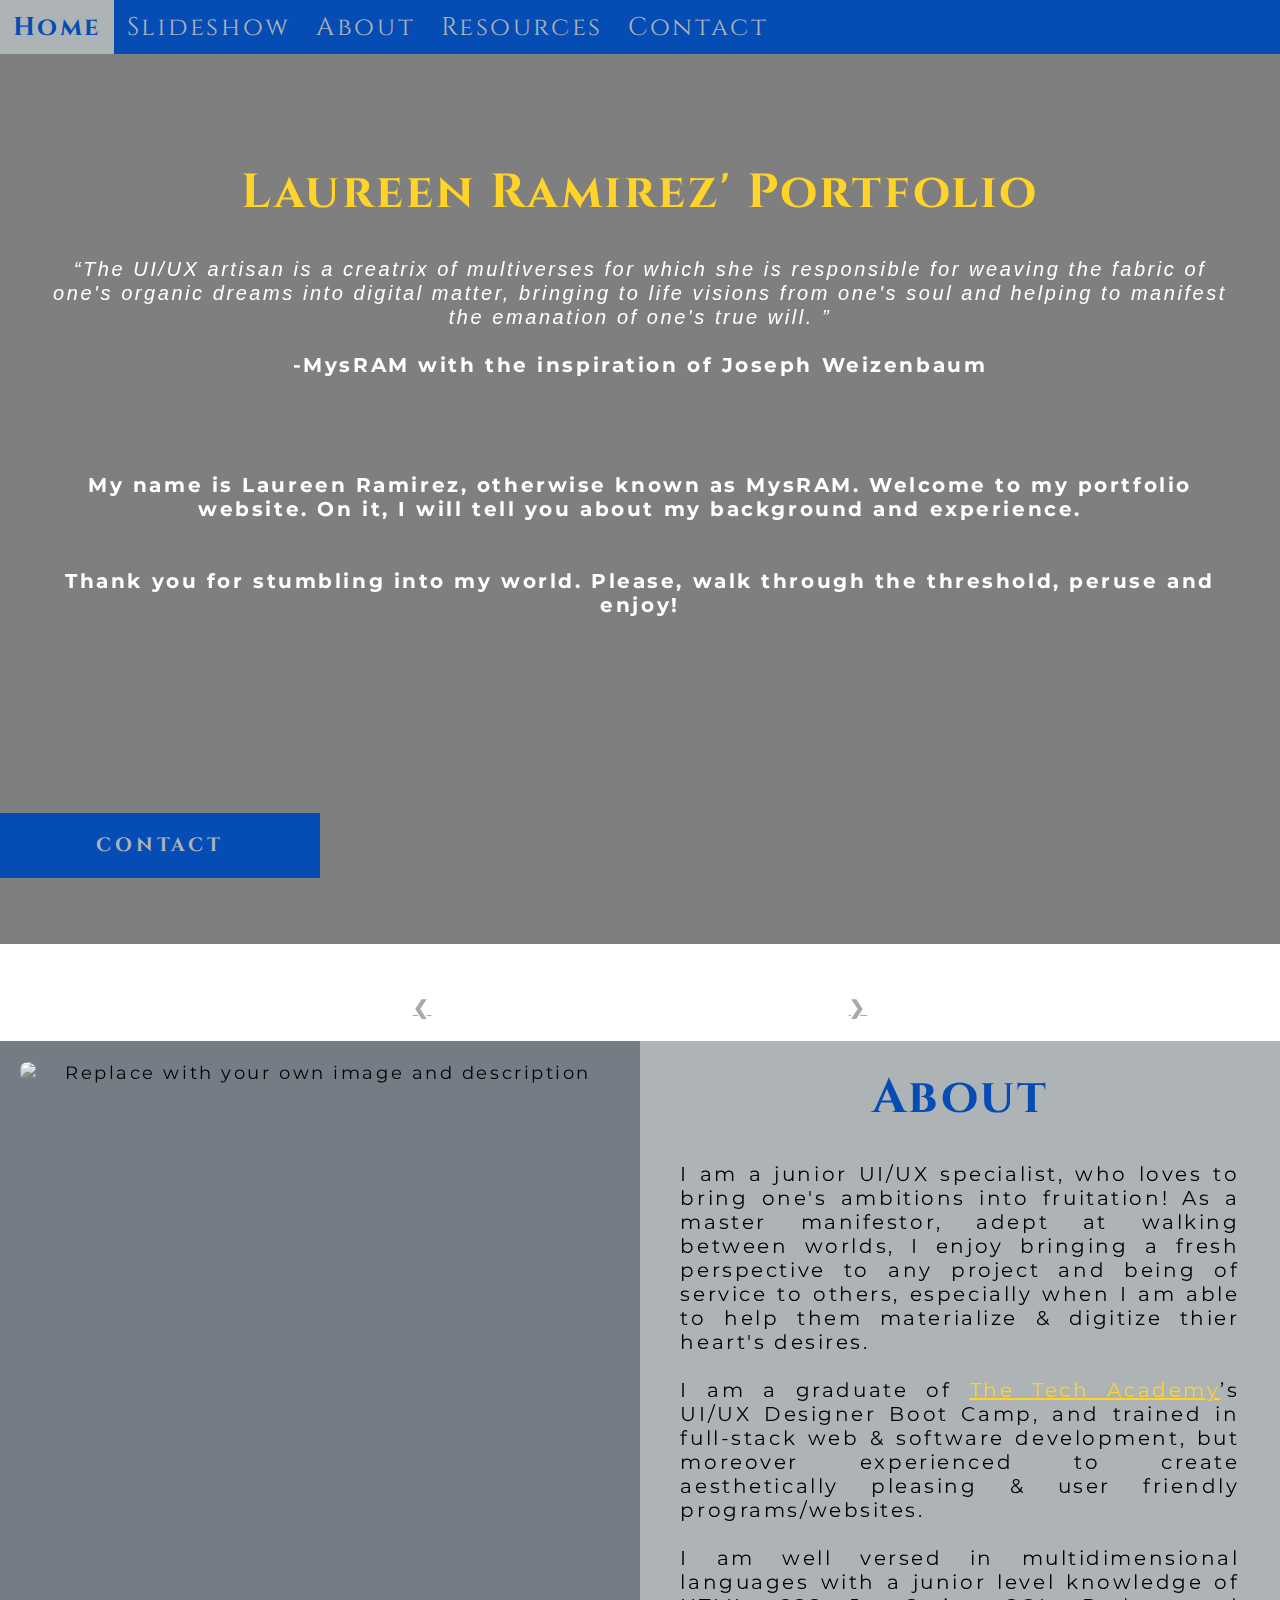
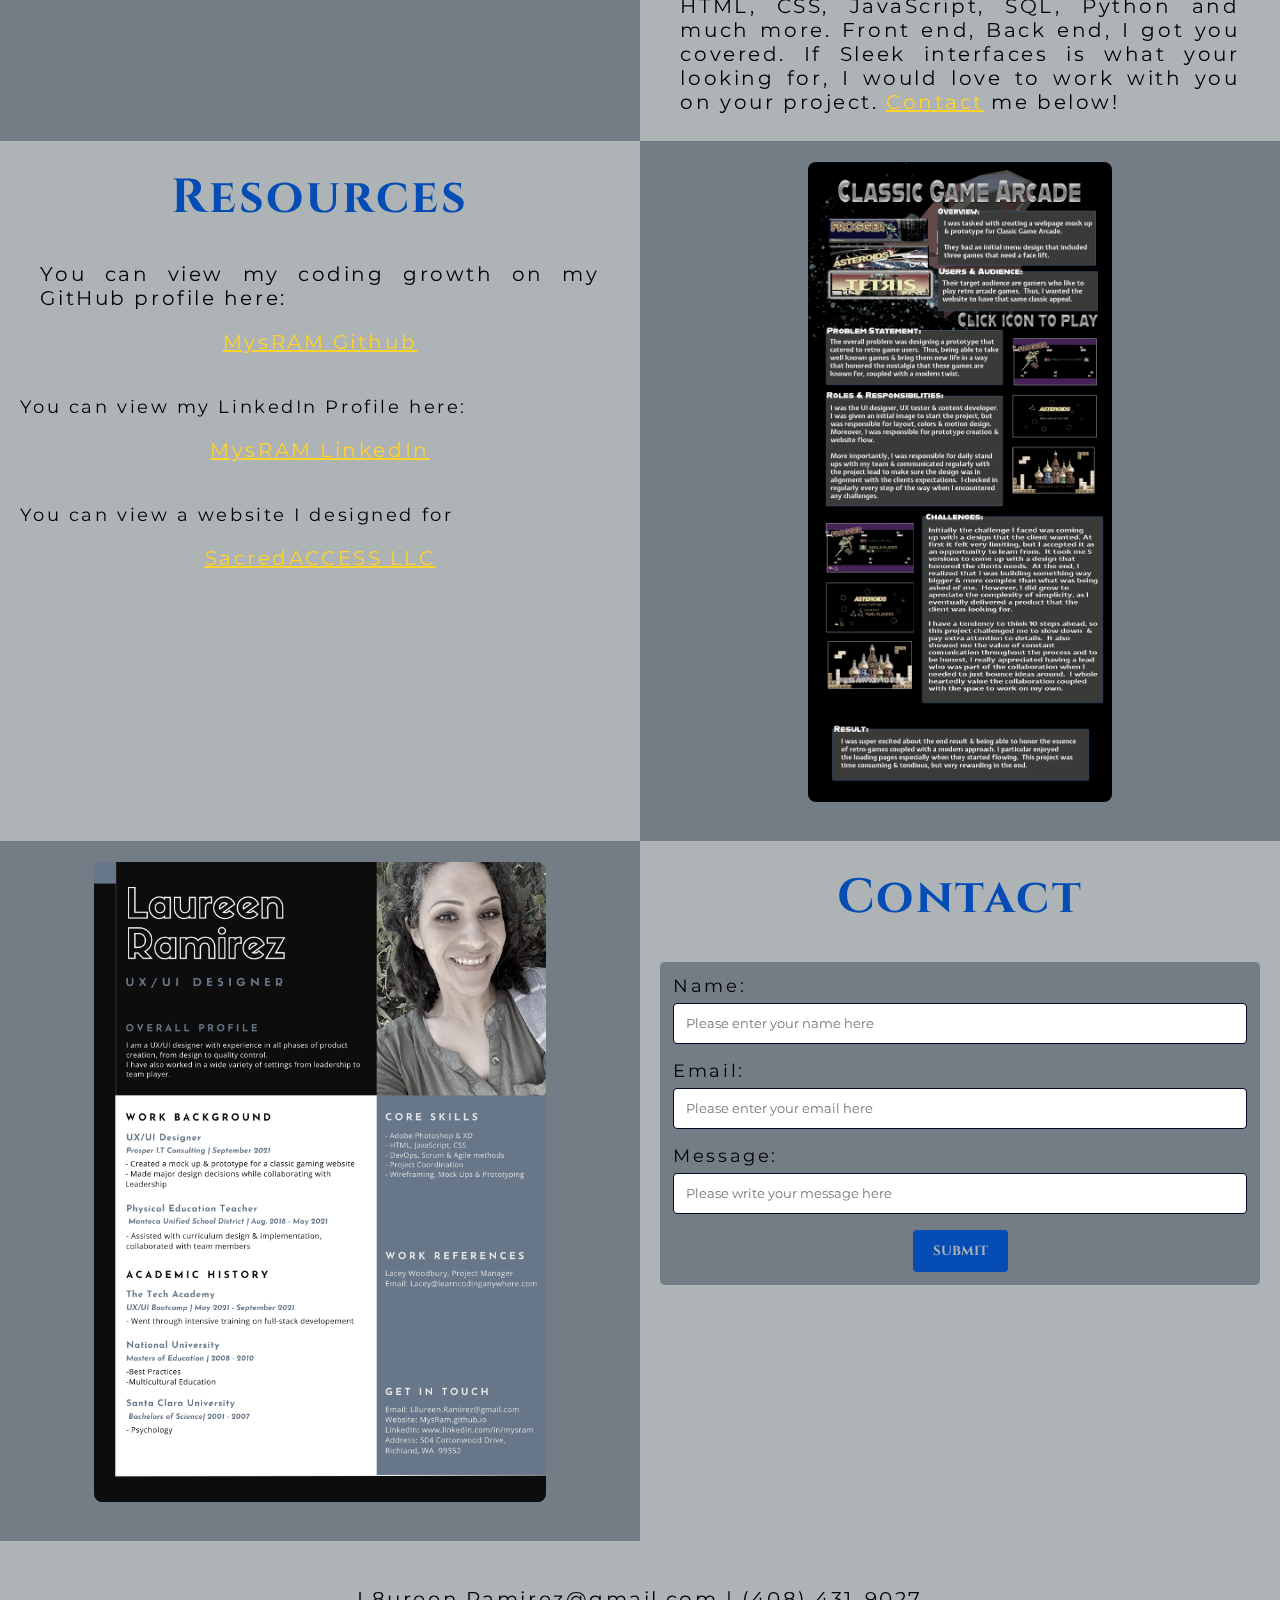
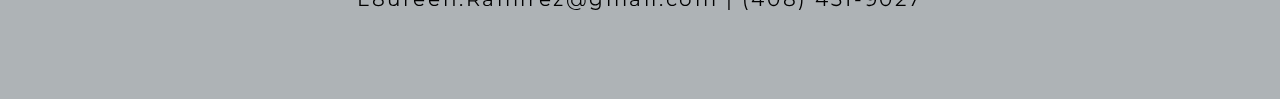
==== commit 4e992fb7: "portfolioupdate" ====
--- a/index.html
+++ b/index.html
@@ -22,7 +22,7 @@
         <a class="active" href="#Home">Home</a>
         <a href="#Slideshow">Slideshow</a>
         <a href="#About">About</a>
-        <a href="#GitHub">GitHub</a>
+        <a href="#GitHub">Resources</a>
         <!-- onclick and onblclick functions added to open & close the contact form -->
         <a href="#Contact" onclick="openForm()" ondblclick="closeForm()">Contact</a>
     </div>
@@ -47,8 +47,6 @@
                 <p class="center">
                     <q>The UI/UX artisan is a creatrix of multiverses for which she is responsible for weaving the fabric of one's organic dreams into digital matter, bringing to life visions from one's soul and
                         helping to manifest the emanation of one's true will.
-                        <br><br> No shaman, no high priestess, nor mystic, however powerful, has ever exercised such absolute authority to arrange a stage or
-                        <br>field of battle as has been set today, and to command such unswervingly dutiful actors or troops with the utmost dignity, integrity & authority, as such this day in age.
                     </q>
                     <br>
                     <br> -MysRAM with the inspiration of Joseph Weizenbaum
@@ -56,7 +54,7 @@
                     <br>
                     <br>
                     <br>
-                    <br>                    <br>
+                    <br>    
                     <br> My name is Laureen Ramirez, otherwise known as MysRAM. Welcome to my portfolio website. On it, I will tell you about my background and experience.
                     <br>
                     <br>
@@ -116,8 +114,8 @@
                 I am able to help them materialize & digitize thier heart's desires. <br>
                 <br>I am a graduate of <a href="https://www.learncodinganywhere.com" target="_blank">The Tech Academy</a>’s UI/UX Designer Boot Camp, and trained in full-stack web & software development, but moreover experienced to create aesthetically
                 pleasing & user friendly programs/websites.<br>
-                <br>I am well versed in multidimensional languages with a junior level knowledge of HTML, CSS, JavaScript, SQL, C# and much more. Front end, Back end, I got you covered. If Sleek interfaces is what your looking for, I would love to work
-                with you on your project. <a onclick="openForm()" href="#Contact">Contact</a> me below!</p>
+                <br>I am well versed in multidimensional languages with a junior level knowledge of HTML, CSS, JavaScript, SQL, Python and much more. Front end, Back end, I got you covered. If Sleek interfaces is what your looking for, I would love to
+                work with you on your project. <a onclick="openForm()" href="#Contact">Contact</a> me below!</p>
         </div>
     </div>
 
@@ -127,16 +125,18 @@
         <div class="Column_1">
             <h1>Resources</h1>
             <p>
-                You can view my coding projects growth on my GitHub profile here:
+                You can view my coding growth on my GitHub profile here:
                 <br>
                 <p class="center"><a href="https://github.com/MysRAM" target="_blank">MysRAM Github</a></p>
                 <br> You can view my LinkedIn Profile here:
                 <p class="center"><a href="https://www.linkedin.com/in/mysram/" target="_blank">MysRAM LinkedIn</a></p>
+                <br> You can view a website I designed for
+                <p class="center"><a href="S8credACCESS.com" target="_blank">SacredACCESS LLC</a></p>
             </p>
         </div>
         <!--Right column-->
         <div class="Column_2">
-            <img src="./images/LaureenRAMIREZ.png" alt="Resume" class="center">
+            <img src="./images/Game_Case_Study.png" alt="CaseSTUDY" class="center">
         </div>
     </div>
 
@@ -163,7 +163,7 @@
         <!-- old contact form close above here & get rid of following.-->
         <!--Contact image, left column-->
         <div class="Column_2 Column_tall">
-            <img src="./images/storm.jpg" alt="Contact_Image">
+            <img src="./images/LaureenRAMIREZ.png" alt="Resume">
         </div>
         <!--Contact form, right column-->
         <div class="Column_1 Column_tall">
@@ -184,7 +184,7 @@
     <!--Footer section-->
     <footer>
         <p>
-            <p class="center">&SacredACCESS, <a href="https://www.s8credaccess.com/" target="_blank">SacredACCESS LLC</a></p>
+            <p class="center">L8ureen.Ramirez@gmail.com | (408) 431-9027</p>
             <br>
         </p>
     </footer>
--- a/CSS/Portfolio.css
+++ b/CSS/Portfolio.css
@@ -112,7 +112,7 @@
 .center:hover {
     transition: transform 2s;
     /* This makes the transform effect last 2 seconds */
-    transform: scale(1.1);
+    transform: scale(1.05);
     /* This makes the elements with class "center" increase in size by 1.1 when hovered over */
 }
 
@@ -133,7 +133,8 @@
 
 q {
     font-family: cocktail-shaker, sans-serif;
-    font-style: normal;
+    text-align: justify;
+    font-style: italic;
     font-weight: 500;
 }
 
@@ -147,7 +148,7 @@
     /* Gives all images slightly rounded corners */
     max-width: 100%;
     /* Ensures all images stay within the width of their container */
-    height: 340px;
+    height: 640px;
     /* Sets the height of all images */
     display: block;
     /* By specifying block display we can ensure our images are able to be centered */
@@ -762,7 +763,8 @@
 .form-container .btn:hover {
     color: #031c62;
     /*this makes the text in the buttons white when hovered over*/
-    background-color: #747c86/*the background of the button changes to black when hovered over*
+    background-color: #747c86;
+    /*the background of the button changes to black when hovered over*
     transition-duration: 1s; /*this makes the transition last 1s*/
     -webkit-animation-duration: 1s;
     /*for safari 4.0 - 8.0*/
@@ -865,4 +867,4 @@
 }
 
 
-/***** END OF CONTACT FORM STYLING *****/+/***** END OF CONTACT FORM STYLING *****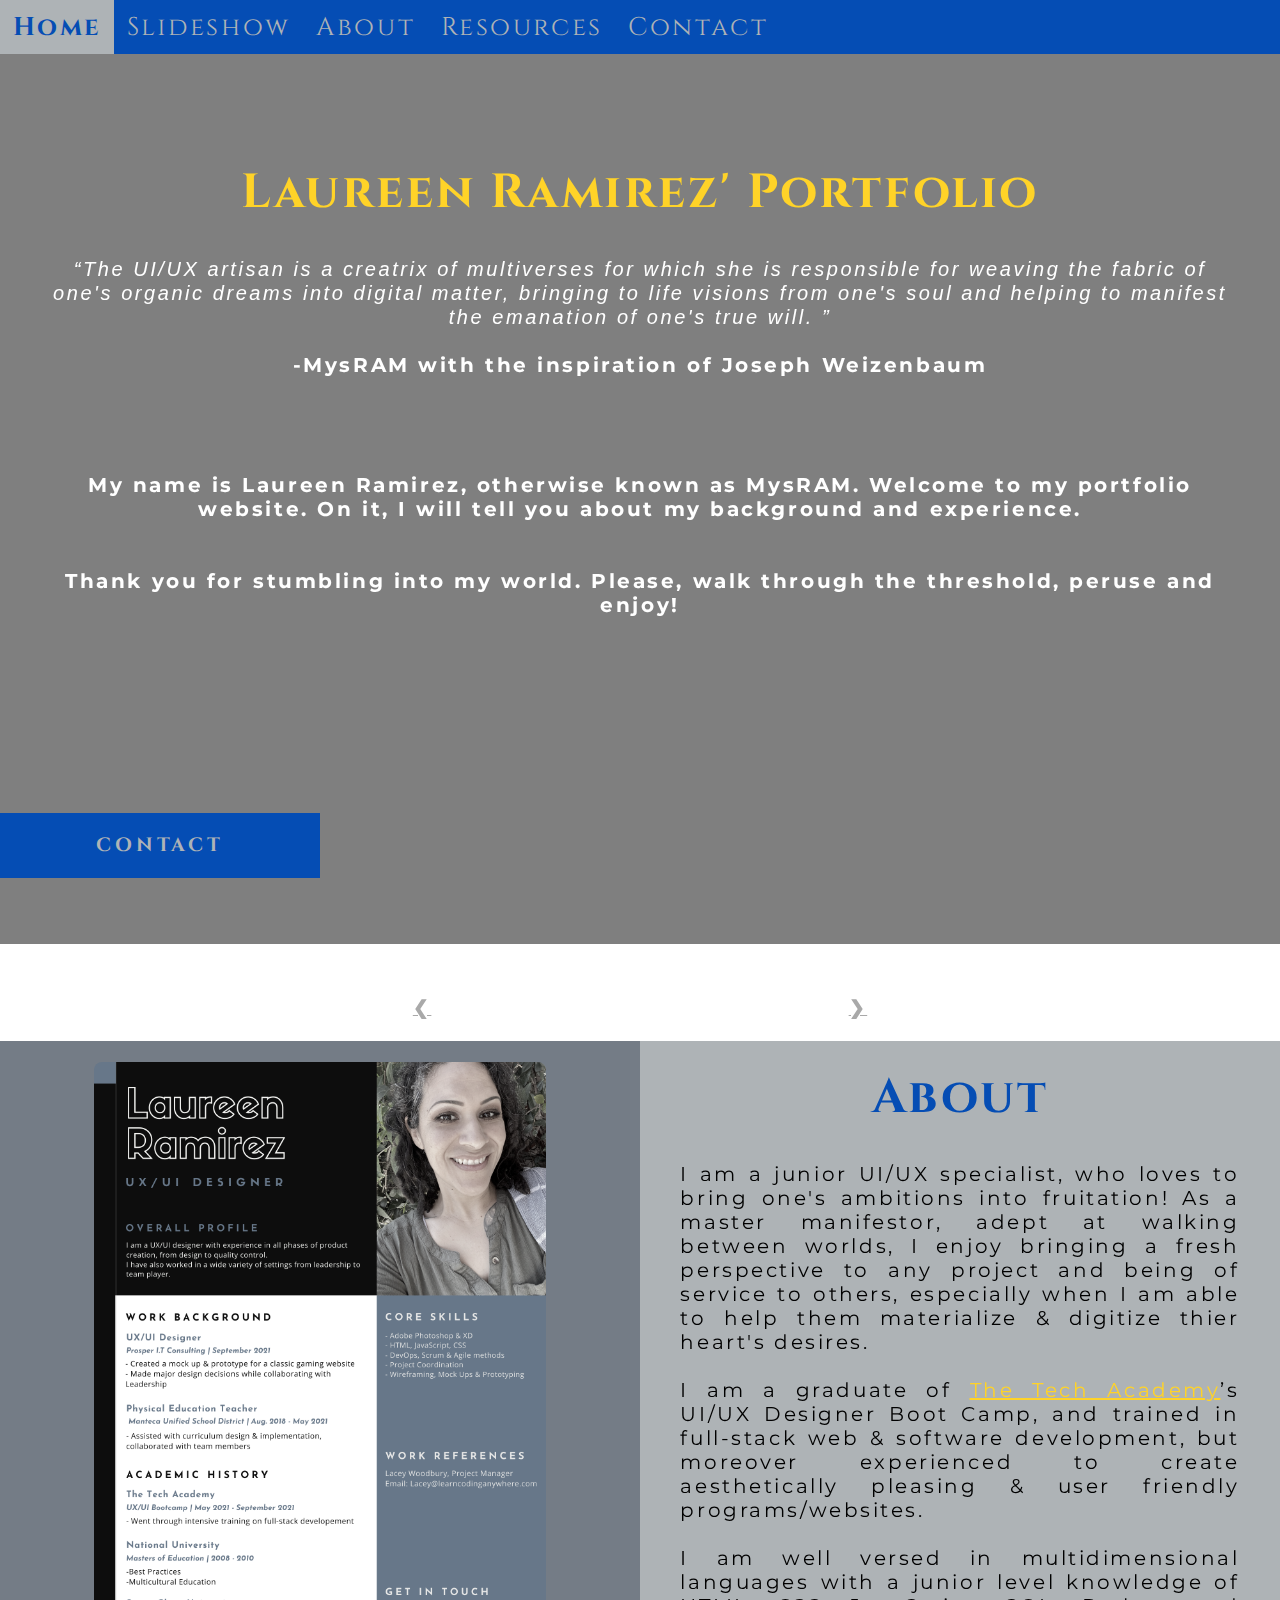
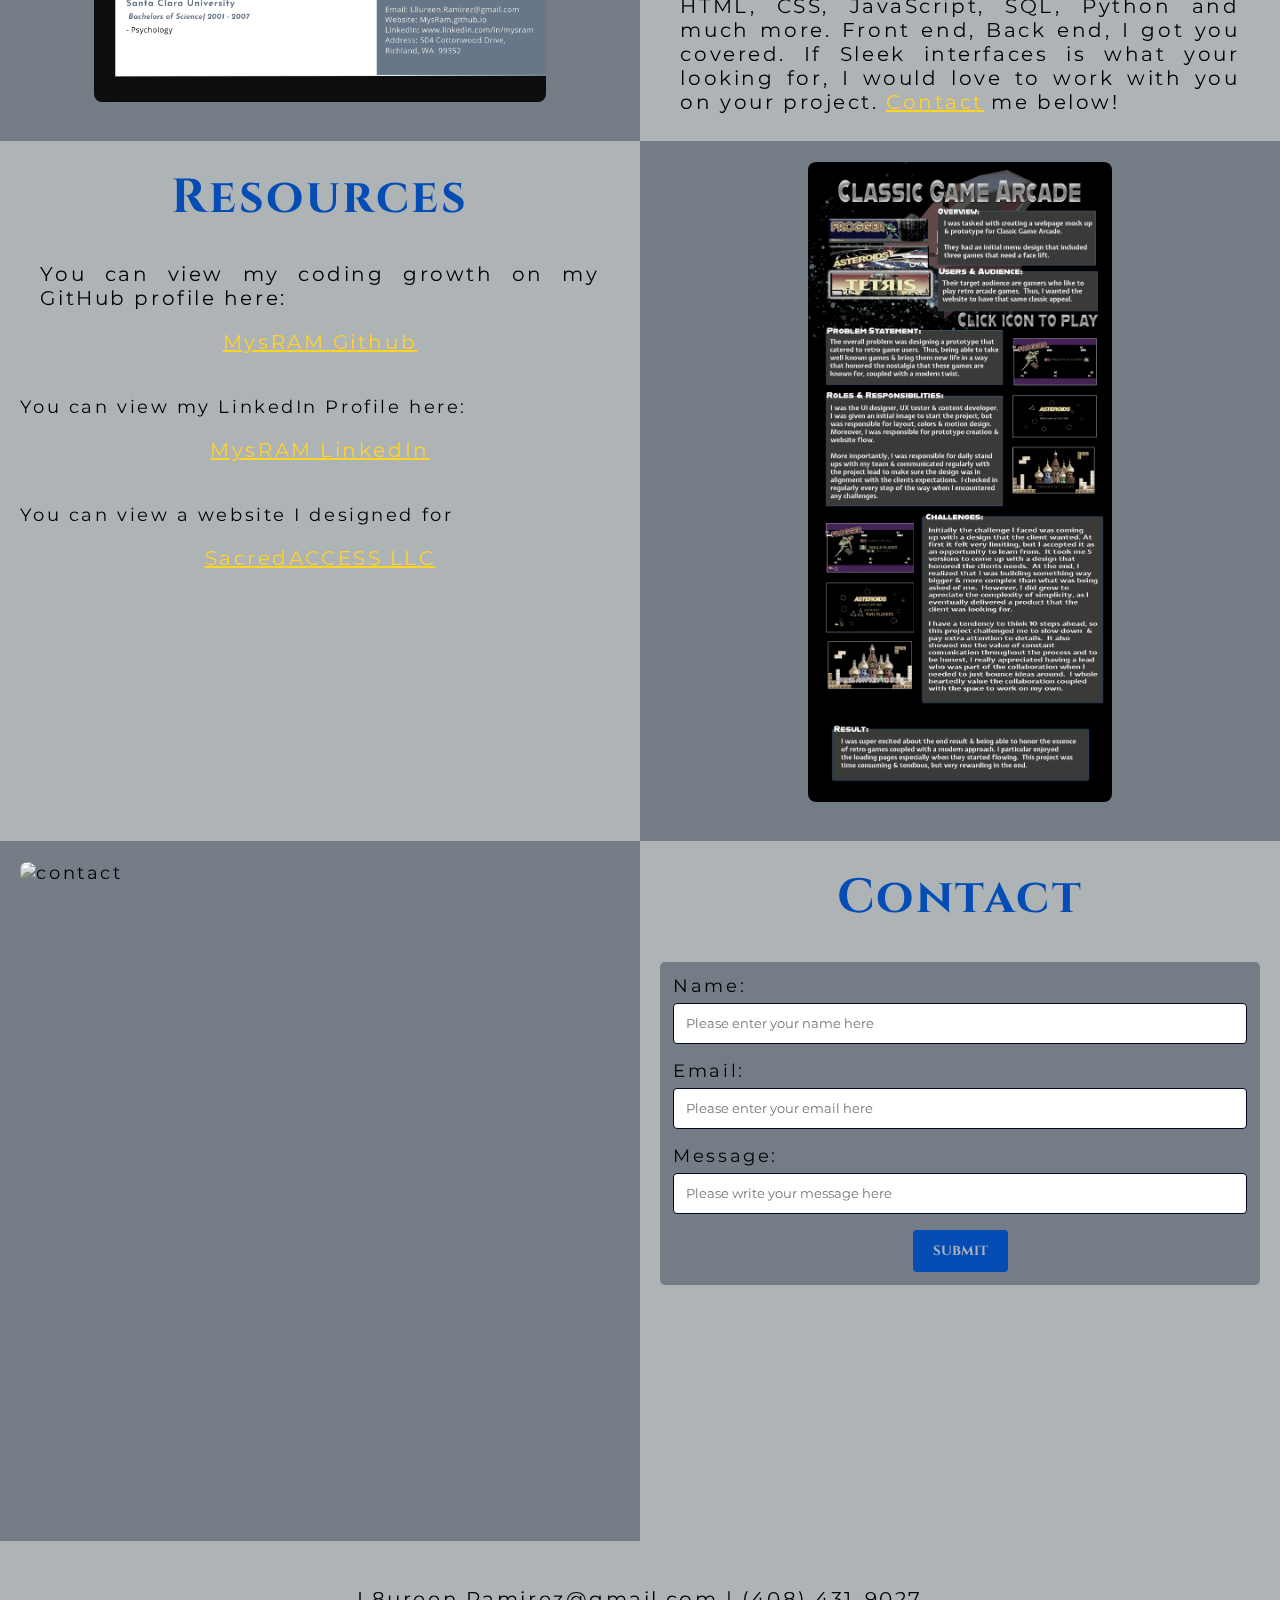
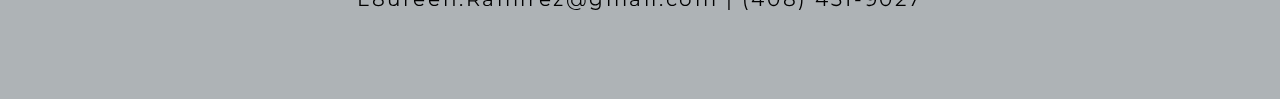
==== commit 6253b021: "Update index.html" ====
--- a/index.html
+++ b/index.html
@@ -11,6 +11,7 @@
     <link rel="preconnect" href="https://fonts.gstatic.com" crossorigin>
     <link href="https://fonts.googleapis.com/css2?family=Cinzel&family=Montserrat&family=Source+Code+Pro:wght@200&display=swap" rel="stylesheet">
 
+    <script src="JS/Portfolio.js"></script>
 </head>
 
 <!--Body-->
@@ -69,20 +70,41 @@
             <div id="Slideshow_Container">
                 <!-- Slide 1 of 6 -->
                 <div class="mySlides fade">
-                    <img class="Slideshow_Images" src="./images/ME.JPG" alt="Picutre of yourself">
-                    <div class="text">I'm available to assist you on all your project needs!</div>
+                    <img class="Slideshow_Images" src="./images/Letter.png" alt="Welcome">
+                    <div class="text">Please look through the slide show to view various mock ups & growth</div>
                 </div>
                 <!-- Slide 2 of 6 -->
                 <div class="mySlides fade">
-                    <img class="Slideshow_Images" src="./images/Game_Case_Study.png" alt="HTML, CSS, and JS logos">
-                    <div class="text">Classic Games Arcade Case Study,<br> trained in: <br>HTML, CSS, JavaScript,</div>
-                </div>
+                    <img class="Slideshow_Images" src="./images/MenuPROTOTYPE.png" alt="Menu Prototype">
+                    <div class="text">Main Menu Prototype created for client<br>using Adobe PS & XD</div>
+                </div>
+
+                <!-- Slide 3 of 6 -->
+                <div class="mySlides fade">
+                    <img class="Slideshow_Images" src="./images/Classic-Arcade-Main-Menu-v3 copy.png" alt="main menu mock up">
+                    <div class="text">Classic Games Arcade Home Screen Mock Up,<br> I created to replicate the arcade era feel.></div>
+                </div>
+
+                <!-- Slide 4 of 6 -->
+                <div class="mySlides fade">
+                    <img class="Slideshow_Images" src="./images/OnepageWEBsite.JPG" alt="OnePAGEwebSITE">
+                    <div class="text">My Very First One Page Website<br>Created using HTML, CSS & JavaScript></div>
+                </div>
+
+                <!-- Slide 5 of 6 -->
+                <div class="mySlides fade">
+                    <img class="Slideshow_Images" src="./images/websiteJPG.JPG" alt="OnePAGEwebSITE">
+                    <div class="text">A section of a fluid website I coded for experience.</div>
+                </div>
+
+
 
                 <!-- Slide 6 of 6 -->
                 <div class="mySlides fade">
                     <img class="Slideshow_Images" src="./images/IMG_5821 (2).jpg" alt="Replace with a picutre of your choosing">
                     <div class="text"><a class="white-text" onclick="openForm()" href="#Contact">Contact me now!</a></div>
                 </div>
+
                 <!--Previous & Next buttons -->
                 <a class="Previous" onclick="plusSlides(-1)">&#10094;</a>
                 <a class="Next" onclick="plusSlides(1)">&#10095;</a>
@@ -105,7 +127,7 @@
     <div class="Row" id="About">
         <!--Left column-->
         <div class="Column_2">
-            <img src="./images/rose.jpg" alt="Replace with your own image and description" class="center">
+            <img src="./images/LaureenRAMIREZ.png" alt="Resume" class="center">
         </div>
         <!--Right column-->
         <div class="Column_1">
@@ -144,7 +166,7 @@
     <div class="Row" id="Contact">
         <button onclick="openForm()" class="Pop_Up_Button">CONTACT</button>
         <div class="form-popup" id="myForm">
-            <form action="https://formspree.io/info@learncodinganywhere.com" method="POST" class="form-container">
+            <form action="https://formspree.io/l8ureen.ramirez@gmail.com" method="POST" class="form-container">
                 <!-- Here we are using a free online service from https://formspree.io/to send our contanct form to an email address of our choosing
                 note: it will not run unless live on the internet, you have to push it to your online website first-->
                 <h1>Contact</h1>
@@ -163,13 +185,13 @@
         <!-- old contact form close above here & get rid of following.-->
         <!--Contact image, left column-->
         <div class="Column_2 Column_tall">
-            <img src="./images/LaureenRAMIREZ.png" alt="Resume">
+            <img src="./images/rose.jpg" alt="contact">
         </div>
         <!--Contact form, right column-->
         <div class="Column_1 Column_tall">
             <h1>Contact</h1>
             <!--This specifies where and how to send the form data; we are leaving it blank-->
-            <form action="https://formspree.io/info@learncodinganywhere.com" method="POST" class="form-container">
+            <form action="https://formspree.io/f/xyylobre" method="POST" class="form-container">
                 <label>Name:</label>
                 <input type="text" placeholder="Please enter your name here">
                 <label>Email:</label>
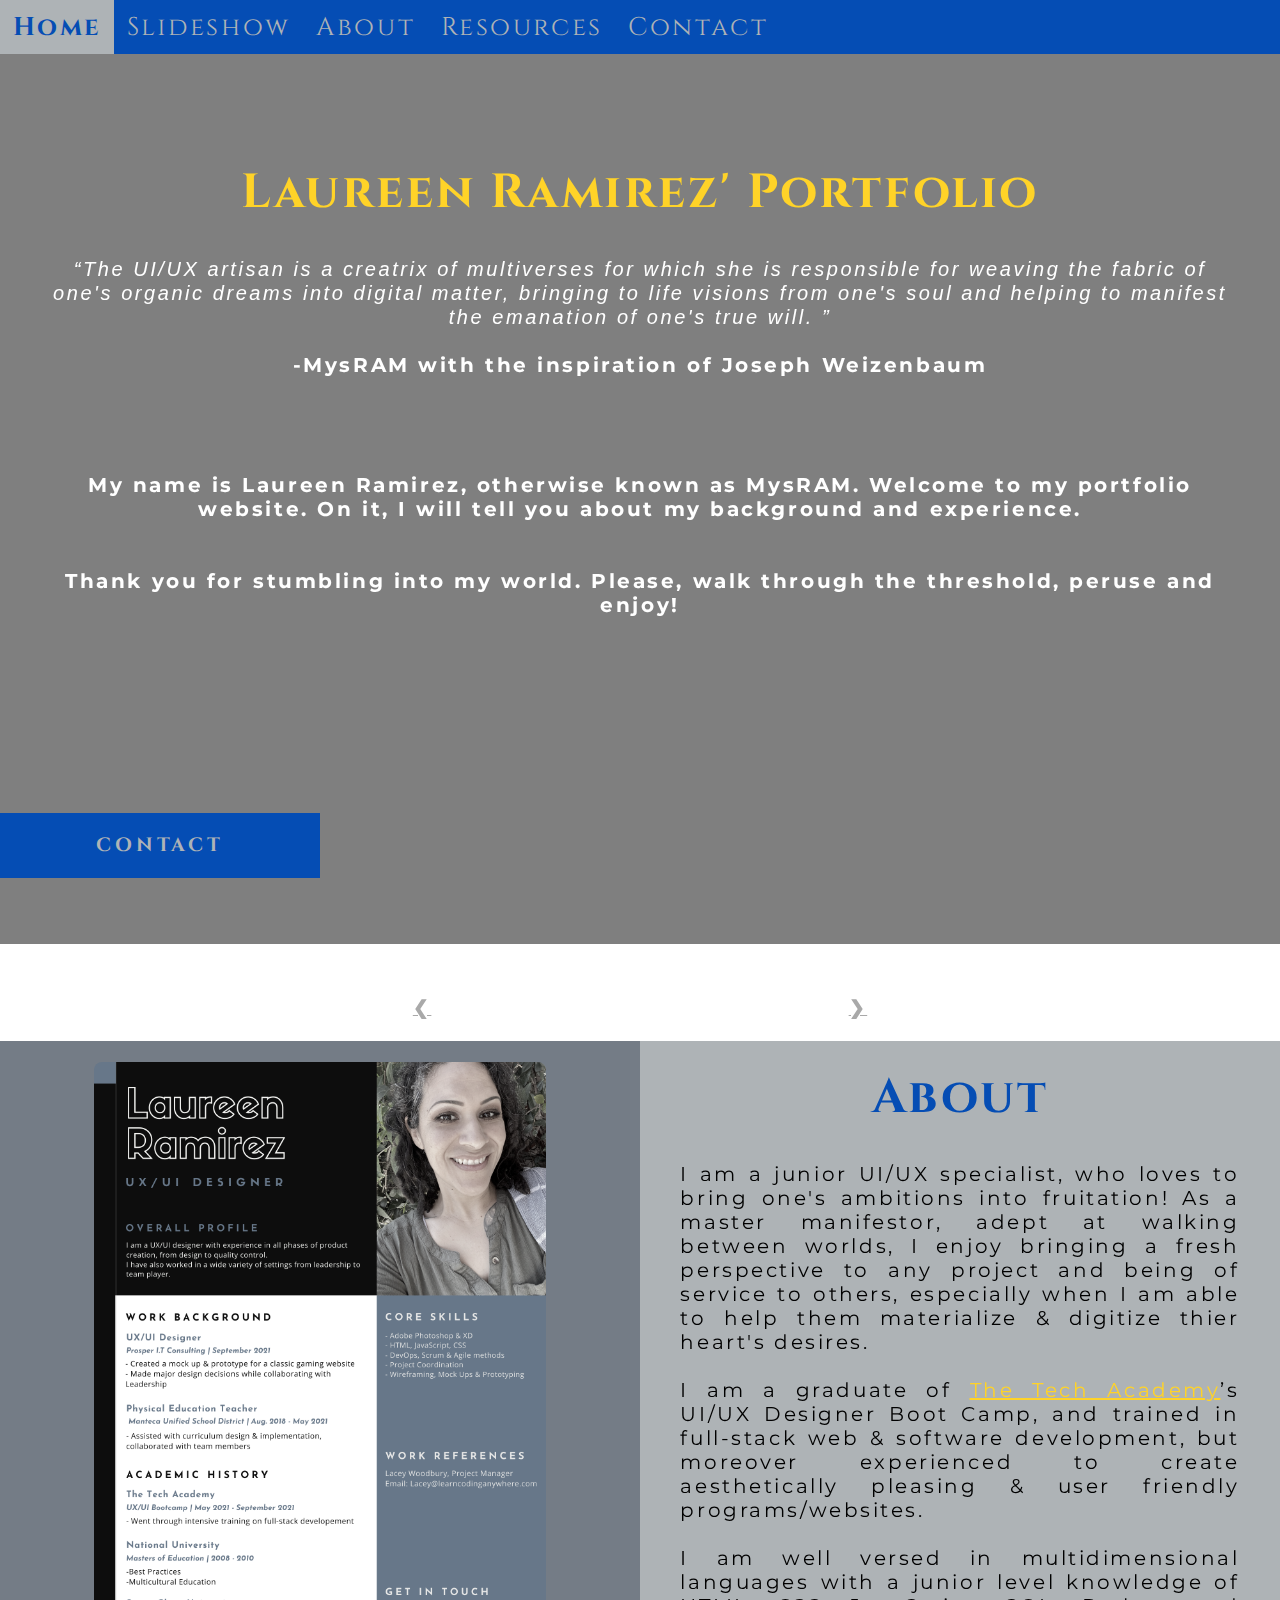
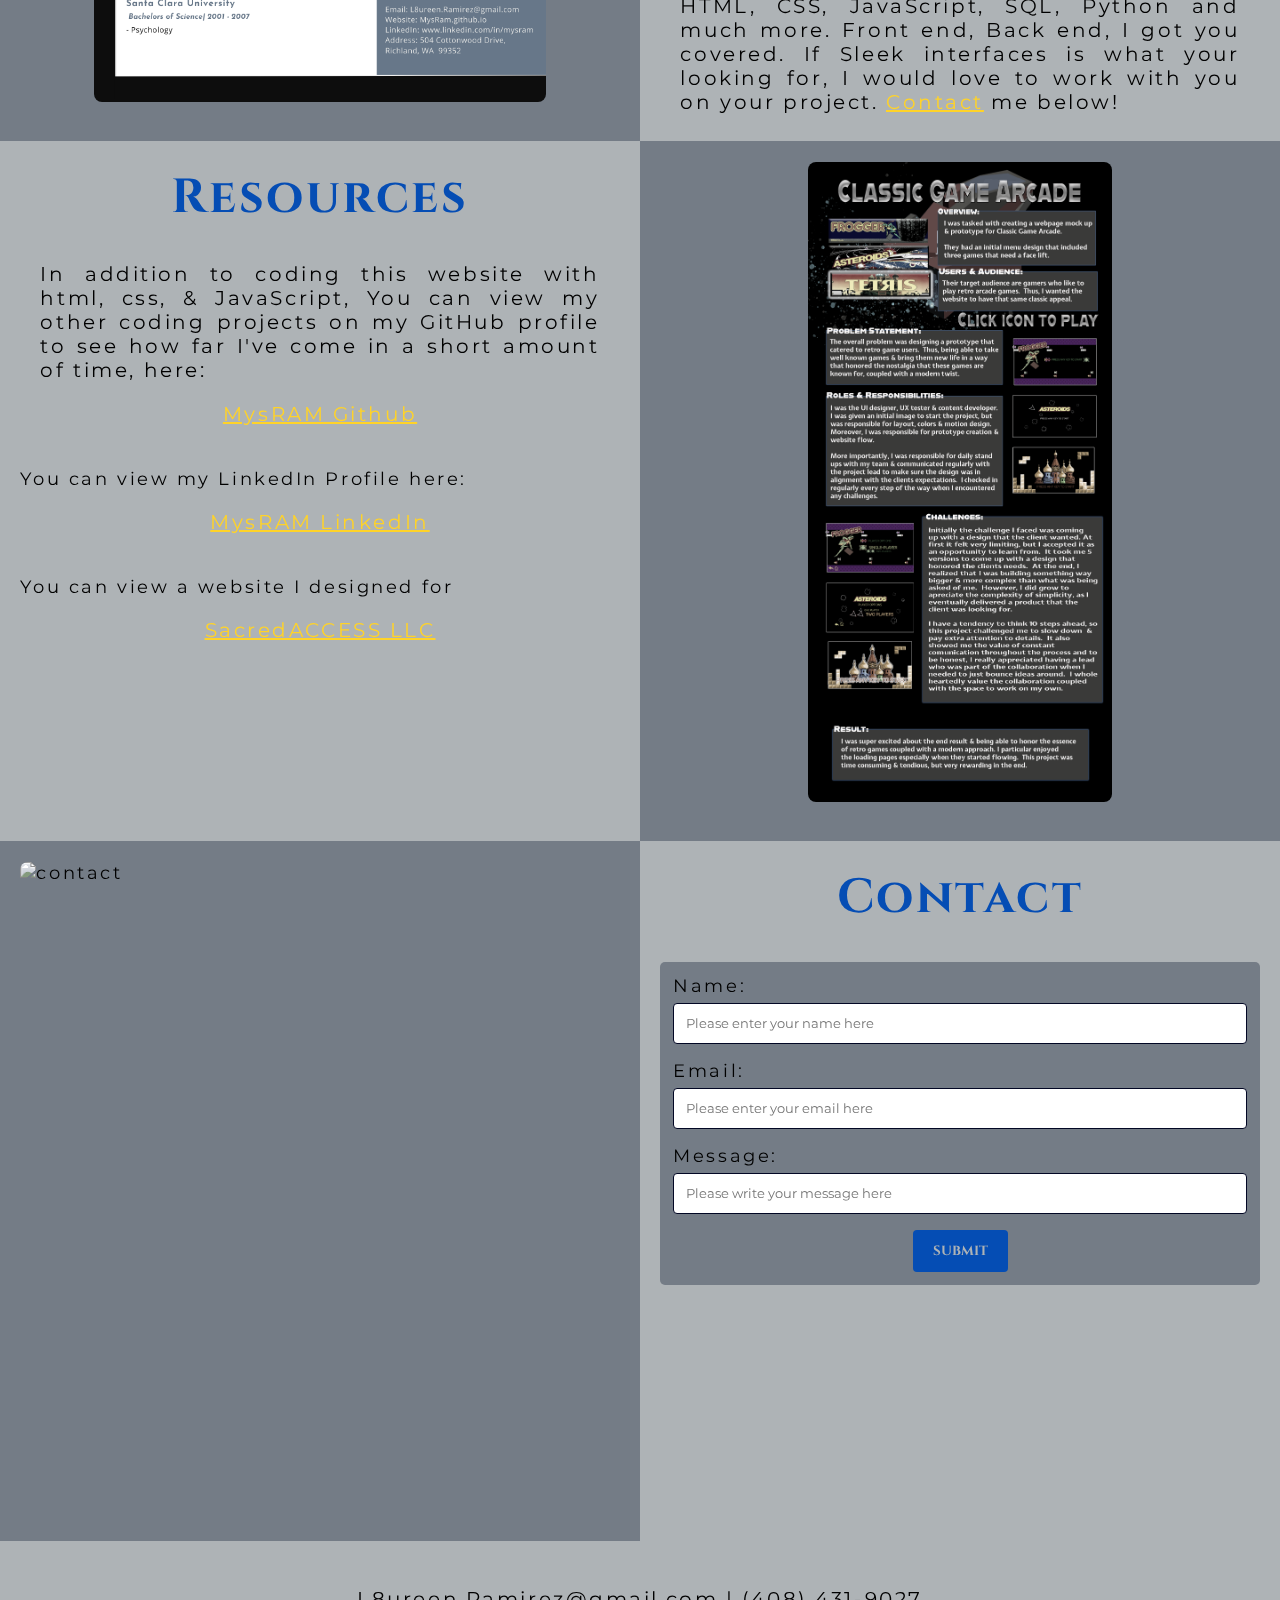
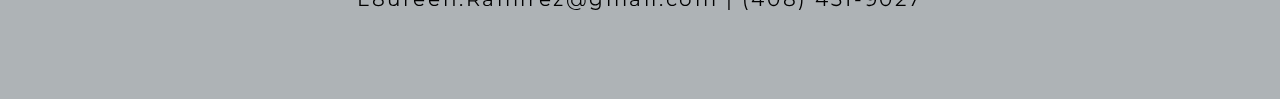
==== commit d529207b: "update" ====
--- a/index.html
+++ b/index.html
@@ -147,7 +147,7 @@
         <div class="Column_1">
             <h1>Resources</h1>
             <p>
-                You can view my coding growth on my GitHub profile here:
+                In addition to coding this website with html, css, & JavaScript, You can view my other coding projects on my GitHub profile to see how far I've come in a short amount of time, here:
                 <br>
                 <p class="center"><a href="https://github.com/MysRAM" target="_blank">MysRAM Github</a></p>
                 <br> You can view my LinkedIn Profile here:
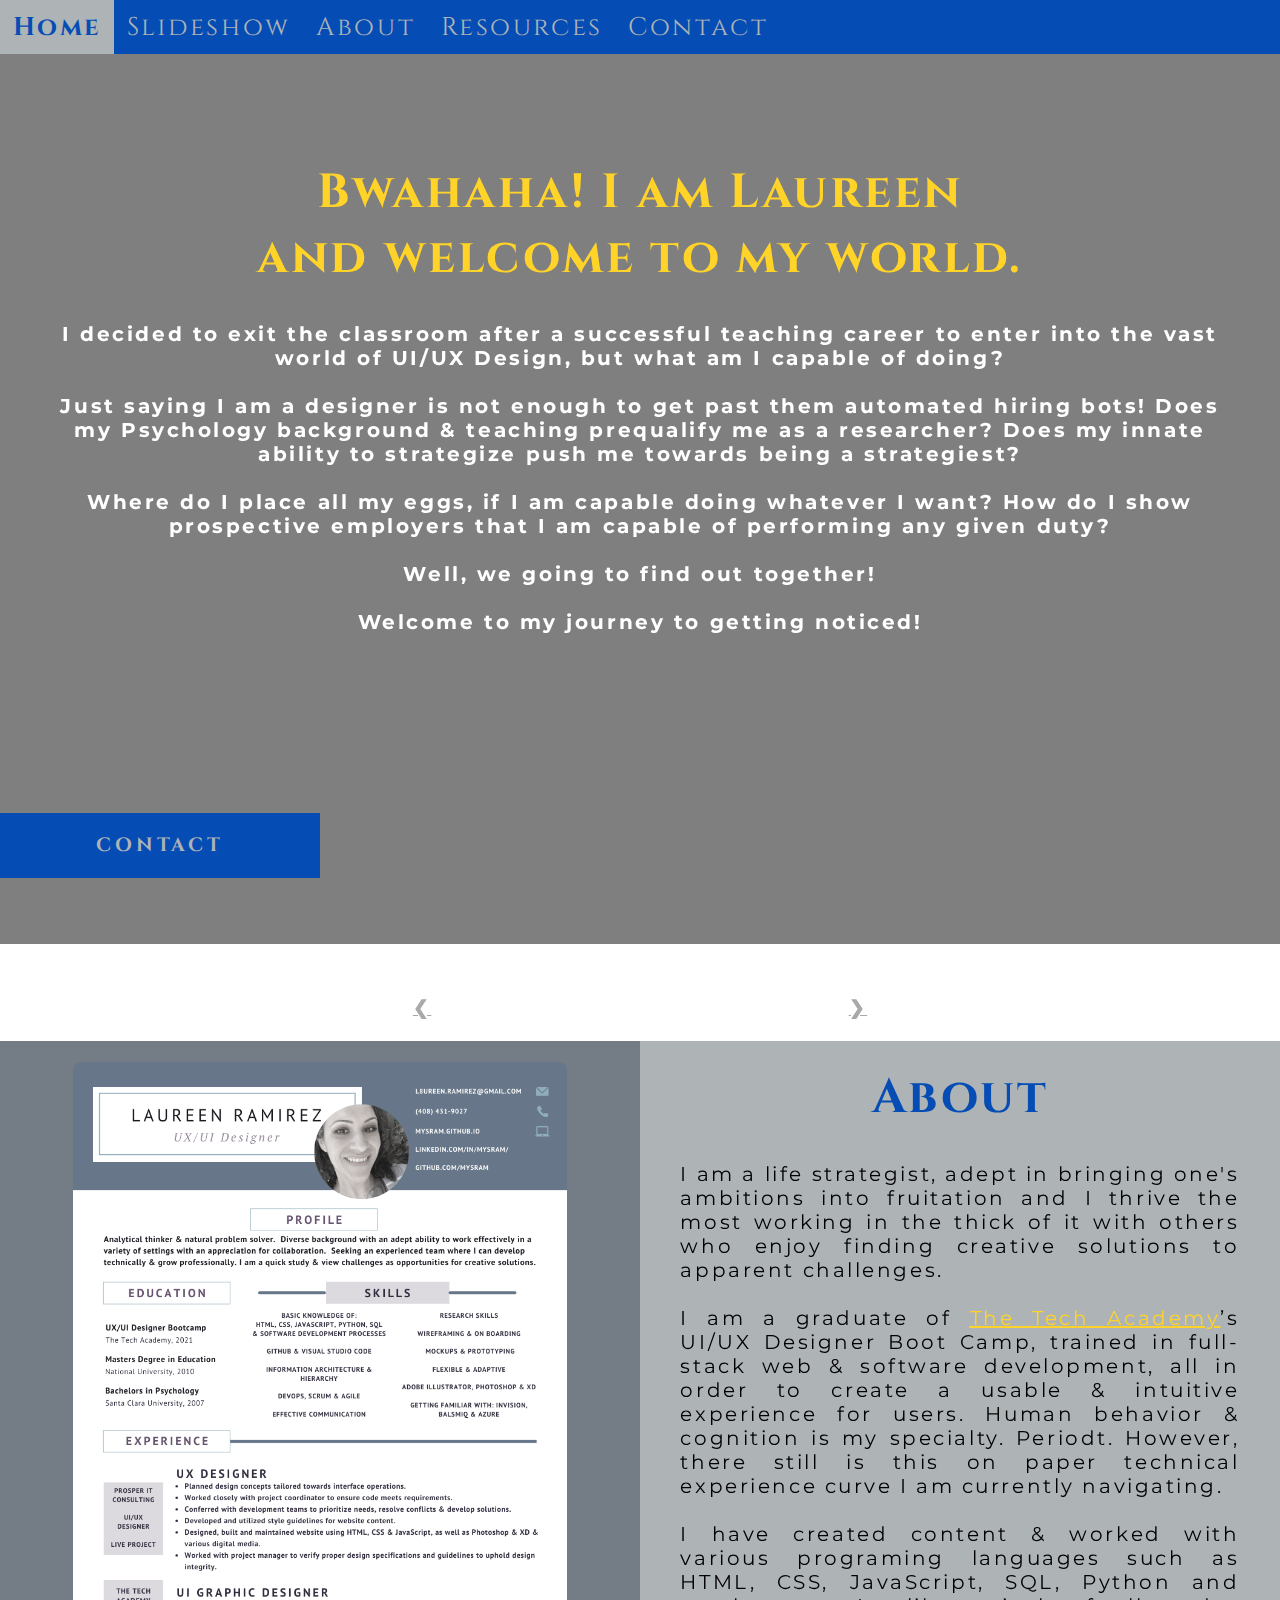
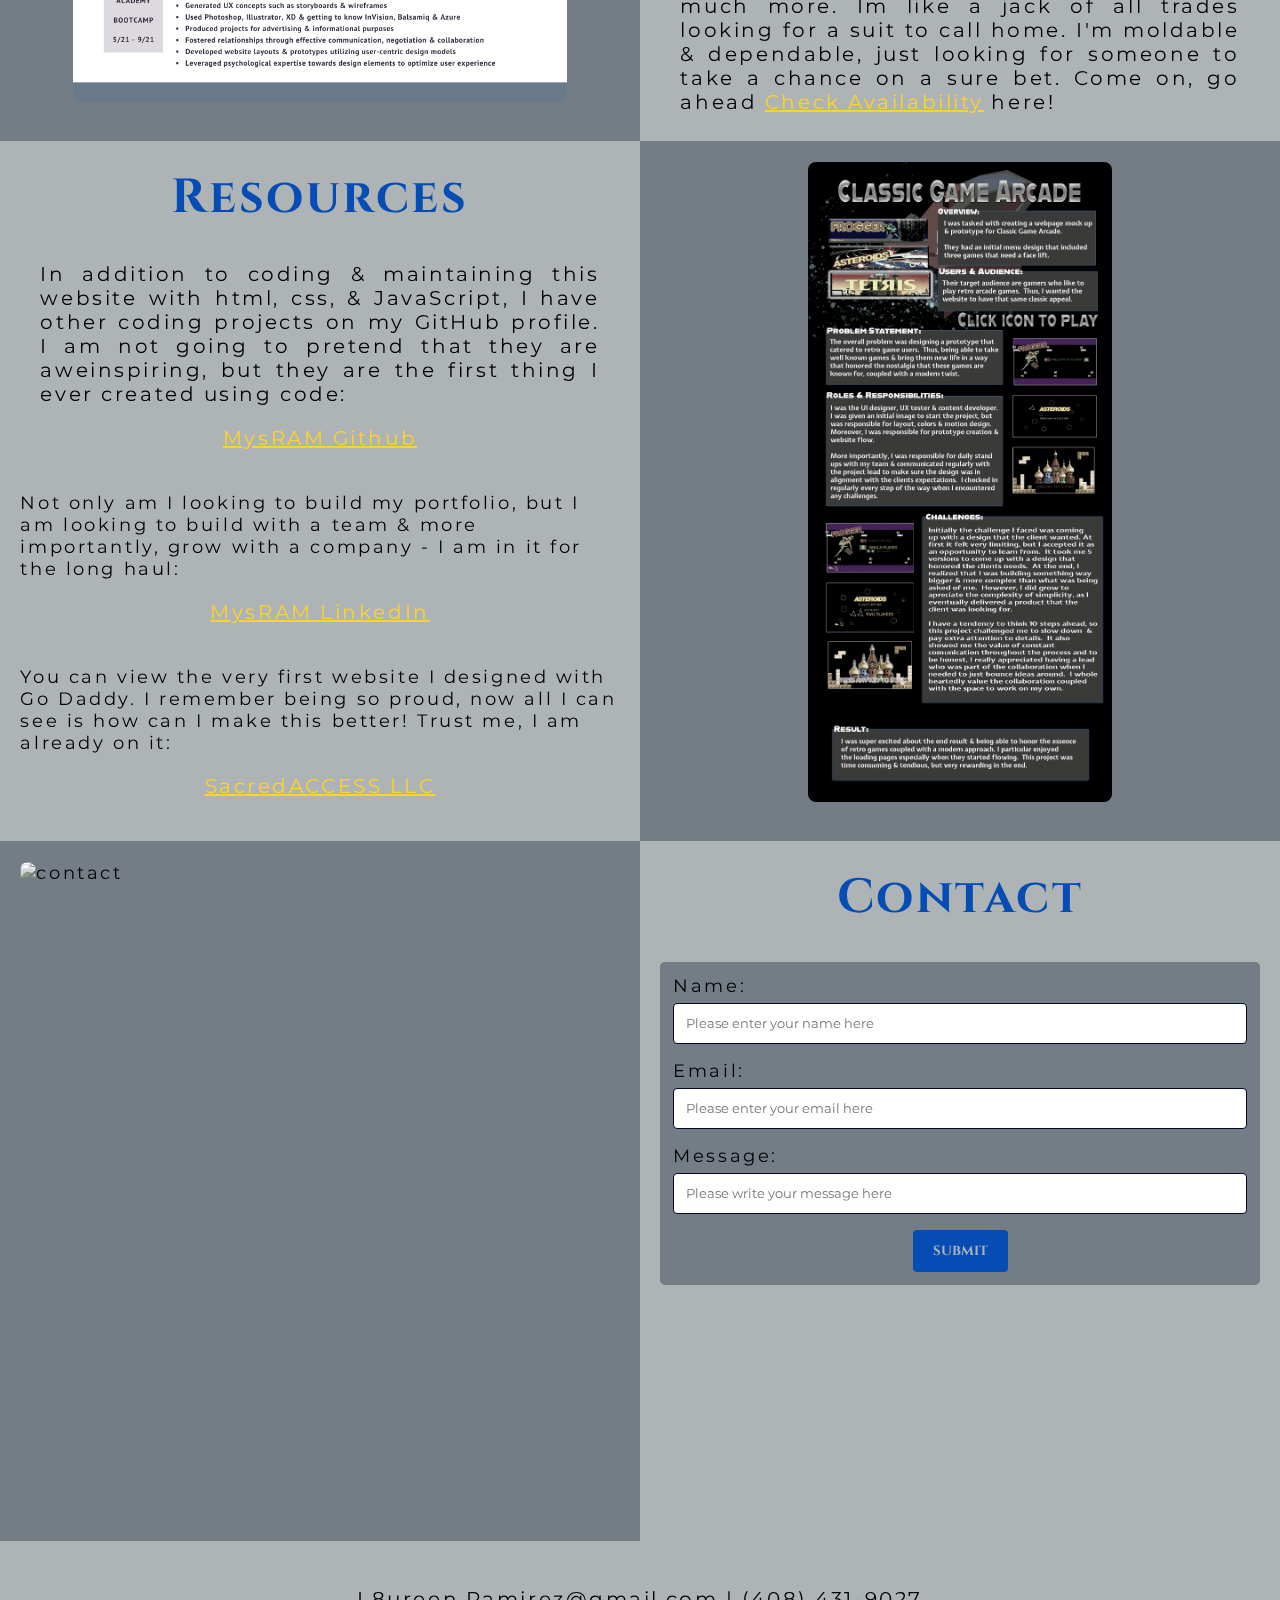
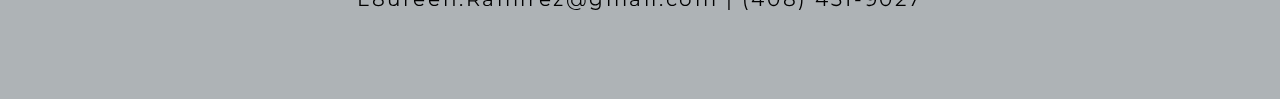
==== commit 7d772e74: "add mag" ====
--- a/index.html
+++ b/index.html
@@ -43,25 +43,20 @@
 
     <!--Video text-->
     <div class="Video_Text">
-        <h1 class="white-text">Laureen Ramirez' Portfolio</h1>
+        <h1 class="white-text">Bwahaha! I am Laureen <br> and welcome to my world.</h1>
         <strong>
                 <p class="center">
-                    <q>The UI/UX artisan is a creatrix of multiverses for which she is responsible for weaving the fabric of one's organic dreams into digital matter, bringing to life visions from one's soul and
-                        helping to manifest the emanation of one's true will.
-                    </q>
-                    <br>
-                    <br> -MysRAM with the inspiration of Joseph Weizenbaum
-                    </q>
-                    <br>
-                    <br>
-                    <br>
-                    <br>    
-                    <br> My name is Laureen Ramirez, otherwise known as MysRAM. Welcome to my portfolio website. On it, I will tell you about my background and experience.
-                    <br>
-                    <br>
-                    <br> Thank you for stumbling into my world.  Please, walk through the threshold, peruse and enjoy! 
+                    I decided to exit the classroom after a successful teaching career to enter into the vast world of UI/UX Design, but what am I capable of doing?
+                    <br>
+                    <br>  Just saying I am a designer is not enough to get past them automated hiring bots! Does my Psychology background & teaching prequalify me as a researcher?  Does my innate ability to strategize push me towards being a strategiest?
+                    <br>
+                    <br> Where do I place all my eggs, if I am capable doing whatever I want? How do I show prospective employers that I am capable of performing any given duty?
+                    <br>
+                    <br> Well, we going to find out together!
+                    <br>
+                    <br> Welcome to my journey to getting noticed! 
                 </p>
-            </strong>
+        </strong>
     </div>
 
     <!-- Slideshow section added -->
@@ -71,7 +66,7 @@
                 <!-- Slide 1 of 6 -->
                 <div class="mySlides fade">
                     <img class="Slideshow_Images" src="./images/Letter.png" alt="Welcome">
-                    <div class="text">Please look through the slide show to view various mock ups & growth</div>
+                    <div class="text">Please look through the slide show to view various content</div>
                 </div>
                 <!-- Slide 2 of 6 -->
                 <div class="mySlides fade">
@@ -95,6 +90,12 @@
                 <div class="mySlides fade">
                     <img class="Slideshow_Images" src="./images/websiteJPG.JPG" alt="OnePAGEwebSITE">
                     <div class="text">A section of a fluid website I coded for experience.</div>
+                </div>
+
+                <!-- adding slide-->
+                <div class="mySlides fade">
+                    <img class="Slideshow_Images" src="./images/Magazine.png" alt="Magazine">
+                    <div class="text">Created this playing with photoshop.</div>
                 </div>
 
 
@@ -132,12 +133,11 @@
         <!--Right column-->
         <div class="Column_1">
             <h1>About</h1>
-            <p>I am a junior UI/UX specialist, who loves to bring one's ambitions into fruitation! As a master manifestor, adept at walking between worlds, I enjoy bringing a fresh perspective to any project and being of service to others, especially when
-                I am able to help them materialize & digitize thier heart's desires. <br>
-                <br>I am a graduate of <a href="https://www.learncodinganywhere.com" target="_blank">The Tech Academy</a>’s UI/UX Designer Boot Camp, and trained in full-stack web & software development, but moreover experienced to create aesthetically
-                pleasing & user friendly programs/websites.<br>
-                <br>I am well versed in multidimensional languages with a junior level knowledge of HTML, CSS, JavaScript, SQL, Python and much more. Front end, Back end, I got you covered. If Sleek interfaces is what your looking for, I would love to
-                work with you on your project. <a onclick="openForm()" href="#Contact">Contact</a> me below!</p>
+            <p>I am a life strategist, adept in bringing one's ambitions into fruitation and I thrive the most working in the thick of it with others who enjoy finding creative solutions to apparent challenges. <br>
+                <br>I am a graduate of <a href="https://www.learncodinganywhere.com" target="_blank">The Tech Academy</a>’s UI/UX Designer Boot Camp, trained in full-stack web & software development, all in order to create a usable & intuitive experience
+                for users. Human behavior & cognition is my specialty. Periodt. However, there still is this on paper technical experience curve I am currently navigating.<br>
+                <br>I have created content & worked with various programing languages such as HTML, CSS, JavaScript, SQL, Python and much more. Im like a jack of all trades looking for a suit to call home. I'm moldable & dependable, just looking for someone
+                to take a chance on a sure bet. Come on, go ahead <a onclick="openForm()" href="#Contact">Check Availability</a> here!</p>
         </div>
     </div>
 
@@ -147,12 +147,12 @@
         <div class="Column_1">
             <h1>Resources</h1>
             <p>
-                In addition to coding this website with html, css, & JavaScript, You can view my other coding projects on my GitHub profile to see how far I've come in a short amount of time, here:
+                In addition to coding & maintaining this website with html, css, & JavaScript, I have other coding projects on my GitHub profile. I am not going to pretend that they are aweinspiring, but they are the first thing I ever created using code:
                 <br>
                 <p class="center"><a href="https://github.com/MysRAM" target="_blank">MysRAM Github</a></p>
-                <br> You can view my LinkedIn Profile here:
+                <br>Not only am I looking to build my portfolio, but I am looking to build with a team & more importantly, grow with a company - I am in it for the long haul:
                 <p class="center"><a href="https://www.linkedin.com/in/mysram/" target="_blank">MysRAM LinkedIn</a></p>
-                <br> You can view a website I designed for
+                <br> You can view the very first website I designed with Go Daddy. I remember being so proud, now all I can see is how can I make this better! Trust me, I am already on it:
                 <p class="center"><a href="S8credACCESS.com" target="_blank">SacredACCESS LLC</a></p>
             </p>
         </div>
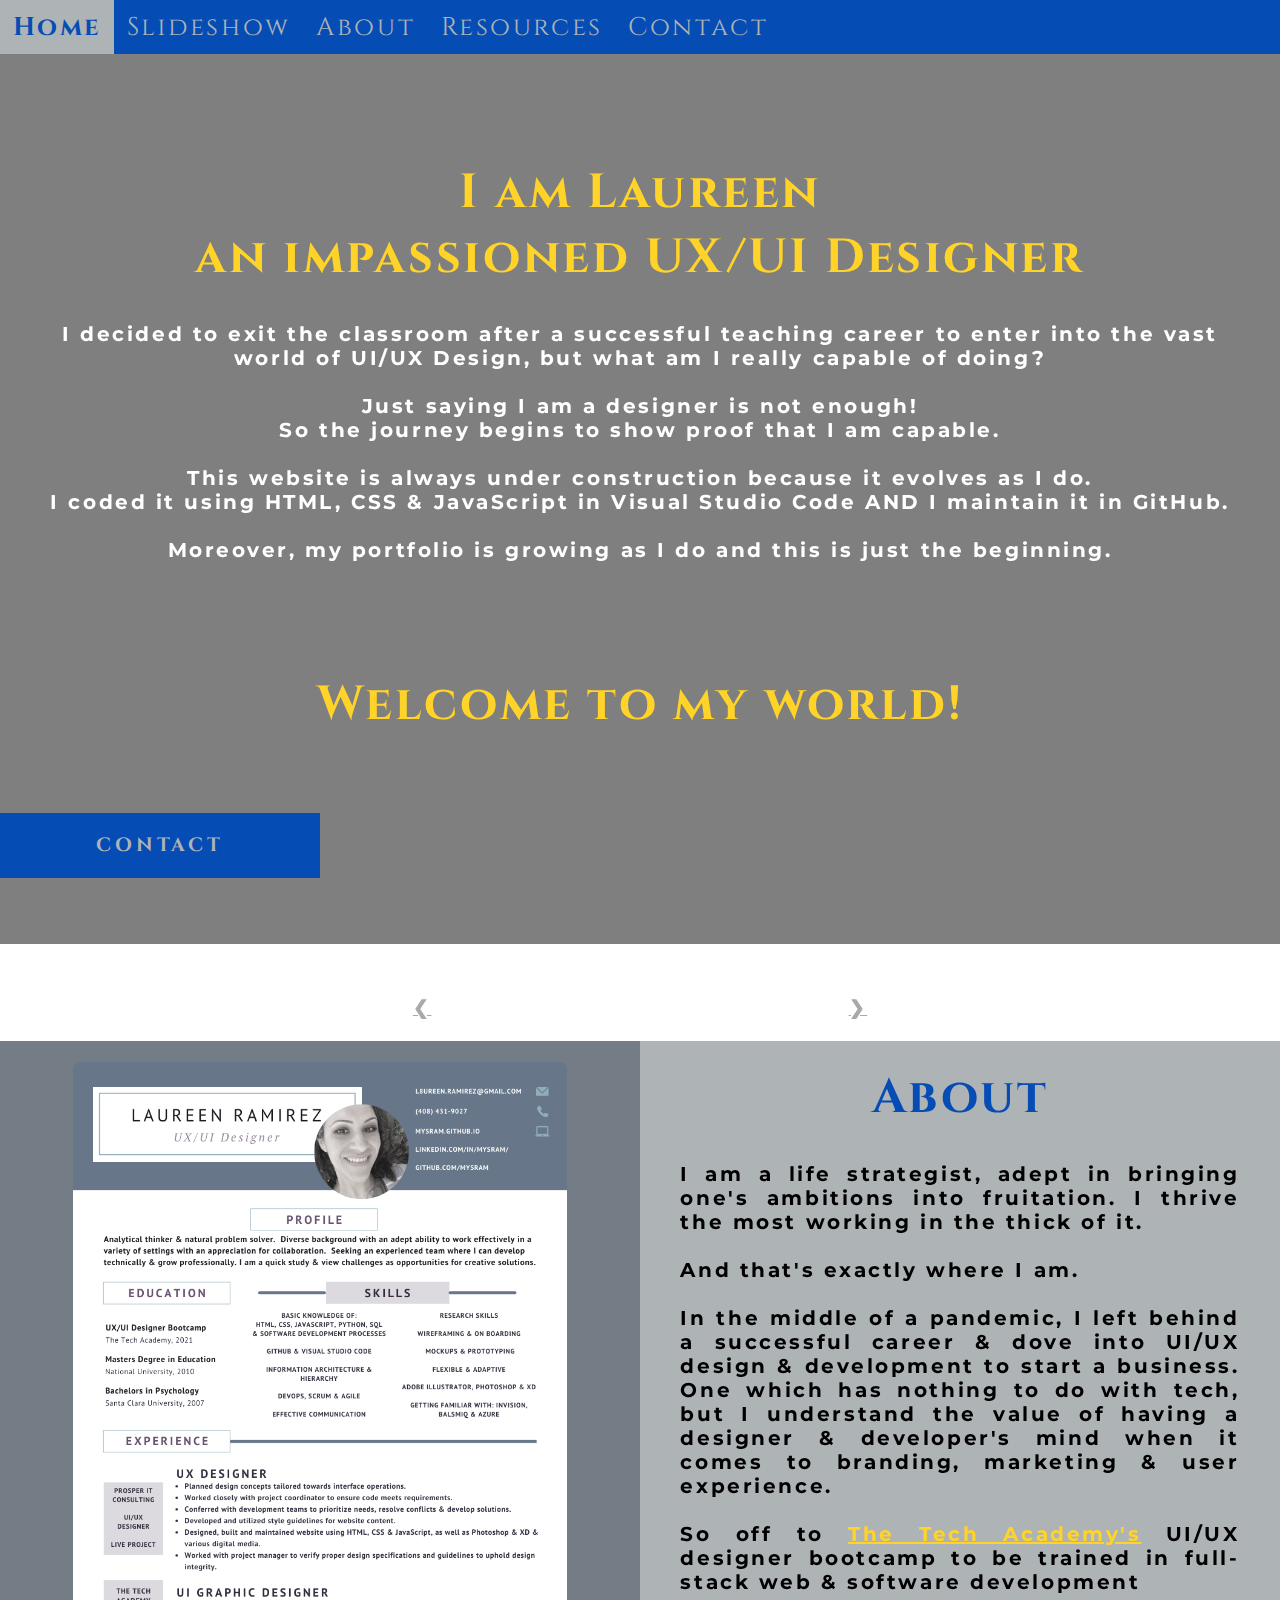
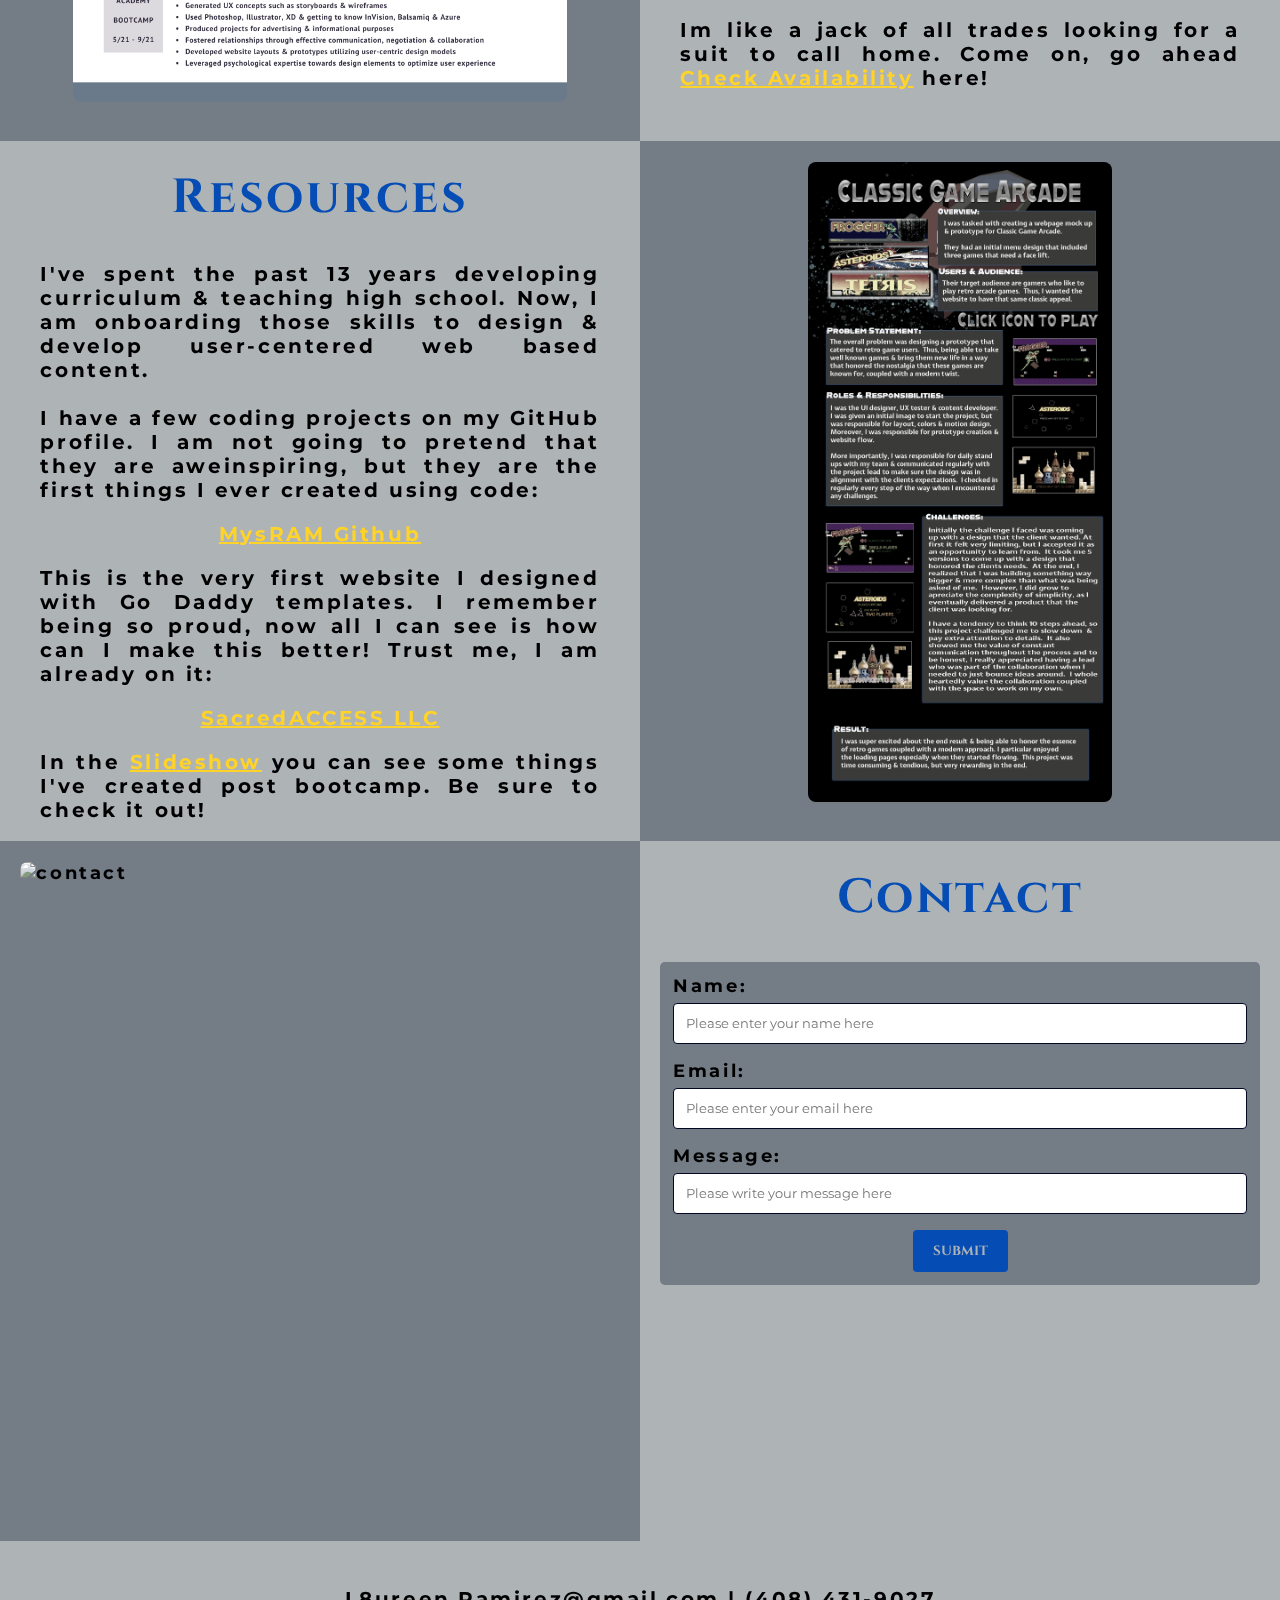
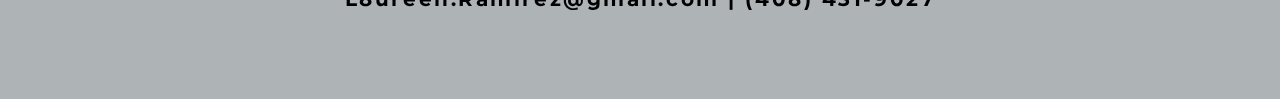
==== commit 9a4e958e: "update" ====
--- a/index.html
+++ b/index.html
@@ -43,20 +43,21 @@
 
     <!--Video text-->
     <div class="Video_Text">
-        <h1 class="white-text">Bwahaha! I am Laureen <br> and welcome to my world.</h1>
+        <h1 class="white-text">I am Laureen <br> an impassioned UX/UI Designer</h1>
         <strong>
                 <p class="center">
-                    I decided to exit the classroom after a successful teaching career to enter into the vast world of UI/UX Design, but what am I capable of doing?
+                    I decided to exit the classroom after a successful teaching career to enter into the vast world of UI/UX Design, but what am I really capable of doing?
                     <br>
-                    <br>  Just saying I am a designer is not enough to get past them automated hiring bots! Does my Psychology background & teaching prequalify me as a researcher?  Does my innate ability to strategize push me towards being a strategiest?
+                    <br>  Just saying I am a designer is not enough! 
+                    <br> So the journey begins to show proof that I am capable.
                     <br>
-                    <br> Where do I place all my eggs, if I am capable doing whatever I want? How do I show prospective employers that I am capable of performing any given duty?
+                    <br> This website is always under construction because it evolves as I do. <br>I coded it using HTML, CSS & JavaScript in Visual Studio Code AND I maintain it in GitHub.
                     <br>
-                    <br> Well, we going to find out together!
-                    <br>
-                    <br> Welcome to my journey to getting noticed! 
-                </p>
+                    <br> Moreover, my portfolio is growing as I do and this is just the beginning.
+                    </p>
         </strong>
+        <h1 class="white-text">Welcome to my world!</h1>
+        <strong>
     </div>
 
     <!-- Slideshow section added -->
@@ -65,37 +66,19 @@
             <div id="Slideshow_Container">
                 <!-- Slide 1 of 6 -->
                 <div class="mySlides fade">
-                    <img class="Slideshow_Images" src="./images/Letter.png" alt="Welcome">
-                    <div class="text">Please look through the slide show to view various content</div>
+                    <img class="Slideshow_Images" src="./images/Letter.jpg" alt="sketchWIREframe">
+                    <div class="text">I created this hand drawn Landing Page wireframe for my personal business</div>
                 </div>
                 <!-- Slide 2 of 6 -->
                 <div class="mySlides fade">
-                    <img class="Slideshow_Images" src="./images/MenuPROTOTYPE.png" alt="Menu Prototype">
-                    <div class="text">Main Menu Prototype created for client<br>using Adobe PS & XD</div>
+                    <img class="Slideshow_Images" src="./images/Lo-FiWIRE.JPG" alt="Lo-FiWIRE">
+                    <div class="text">Landing Page Lo-fi Wireframe <br>using Adobe XD</div>
                 </div>
 
                 <!-- Slide 3 of 6 -->
                 <div class="mySlides fade">
-                    <img class="Slideshow_Images" src="./images/Classic-Arcade-Main-Menu-v3 copy.png" alt="main menu mock up">
-                    <div class="text">Classic Games Arcade Home Screen Mock Up,<br> I created to replicate the arcade era feel.></div>
-                </div>
-
-                <!-- Slide 4 of 6 -->
-                <div class="mySlides fade">
-                    <img class="Slideshow_Images" src="./images/OnepageWEBsite.JPG" alt="OnePAGEwebSITE">
-                    <div class="text">My Very First One Page Website<br>Created using HTML, CSS & JavaScript></div>
-                </div>
-
-                <!-- Slide 5 of 6 -->
-                <div class="mySlides fade">
-                    <img class="Slideshow_Images" src="./images/websiteJPG.JPG" alt="OnePAGEwebSITE">
-                    <div class="text">A section of a fluid website I coded for experience.</div>
-                </div>
-
-                <!-- adding slide-->
-                <div class="mySlides fade">
-                    <img class="Slideshow_Images" src="./images/Magazine.png" alt="Magazine">
-                    <div class="text">Created this playing with photoshop.</div>
+                    <img class="Slideshow_Images" src="./images/SAlogo.jpeg" alt="main menu mock up">
+                    <div class="text">Logo created in Illustrator</div>
                 </div>
 
 
@@ -103,7 +86,7 @@
                 <!-- Slide 6 of 6 -->
                 <div class="mySlides fade">
                     <img class="Slideshow_Images" src="./images/IMG_5821 (2).jpg" alt="Replace with a picutre of your choosing">
-                    <div class="text"><a class="white-text" onclick="openForm()" href="#Contact">Contact me now!</a></div>
+                    <div class="text">I am growing & evolving and would love to work with you <a class="white-text" onclick="openForm()" href="#Contact">Contact me now!</a></div>
                 </div>
 
                 <!--Previous & Next buttons -->
@@ -133,11 +116,15 @@
         <!--Right column-->
         <div class="Column_1">
             <h1>About</h1>
-            <p>I am a life strategist, adept in bringing one's ambitions into fruitation and I thrive the most working in the thick of it with others who enjoy finding creative solutions to apparent challenges. <br>
-                <br>I am a graduate of <a href="https://www.learncodinganywhere.com" target="_blank">The Tech Academy</a>’s UI/UX Designer Boot Camp, trained in full-stack web & software development, all in order to create a usable & intuitive experience
-                for users. Human behavior & cognition is my specialty. Periodt. However, there still is this on paper technical experience curve I am currently navigating.<br>
-                <br>I have created content & worked with various programing languages such as HTML, CSS, JavaScript, SQL, Python and much more. Im like a jack of all trades looking for a suit to call home. I'm moldable & dependable, just looking for someone
-                to take a chance on a sure bet. Come on, go ahead <a onclick="openForm()" href="#Contact">Check Availability</a> here!</p>
+            <p>I am a life strategist, adept in bringing one's ambitions into fruitation. I thrive the most working in the thick of it. <br>
+                <br>And that's exactly where I am. 
+                <br>
+                <br>In the middle of a pandemic, I left behind a successful career & dove into UI/UX design & development to start a business.  One which has nothing to do with tech, but I understand
+                the value of having a designer & developer's mind when it comes to branding, marketing & user experience.
+                <br>
+                <br>So off to <a href="https://www.learncodinganywhere.com" target="_blank">The Tech Academy's</a> UI/UX designer bootcamp to be trained in full-stack web & software development
+                <br>
+                <br>Im like a jack of all trades looking for a suit to call home. Come on, go ahead <a onclick="openForm()" href="#Contact">Check Availability</a> here!</p>
         </div>
     </div>
 
@@ -147,13 +134,13 @@
         <div class="Column_1">
             <h1>Resources</h1>
             <p>
-                In addition to coding & maintaining this website with html, css, & JavaScript, I have other coding projects on my GitHub profile. I am not going to pretend that they are aweinspiring, but they are the first thing I ever created using code:
+                I've spent the past 13 years developing curriculum & teaching high school.  Now, I am onboarding those skills to design & develop user-centered web based content.<br>
+                <br> I have a few coding projects on my GitHub profile. I am not going to pretend that they are aweinspiring, but they are the first things I ever created using code:
                 <br>
                 <p class="center"><a href="https://github.com/MysRAM" target="_blank">MysRAM Github</a></p>
-                <br>Not only am I looking to build my portfolio, but I am looking to build with a team & more importantly, grow with a company - I am in it for the long haul:
-                <p class="center"><a href="https://www.linkedin.com/in/mysram/" target="_blank">MysRAM LinkedIn</a></p>
-                <br> You can view the very first website I designed with Go Daddy. I remember being so proud, now all I can see is how can I make this better! Trust me, I am already on it:
+                <p>This is the very first website I designed with Go Daddy templates. I remember being so proud, now all I can see is how can I make this better! Trust me, I am already on it:</p>
                 <p class="center"><a href="S8credACCESS.com" target="_blank">SacredACCESS LLC</a></p>
+                <p>In the <a href="#Slideshow">Slideshow</a> you can see some things I've created post bootcamp.  Be sure to check it out!</p>
             </p>
         </div>
         <!--Right column-->
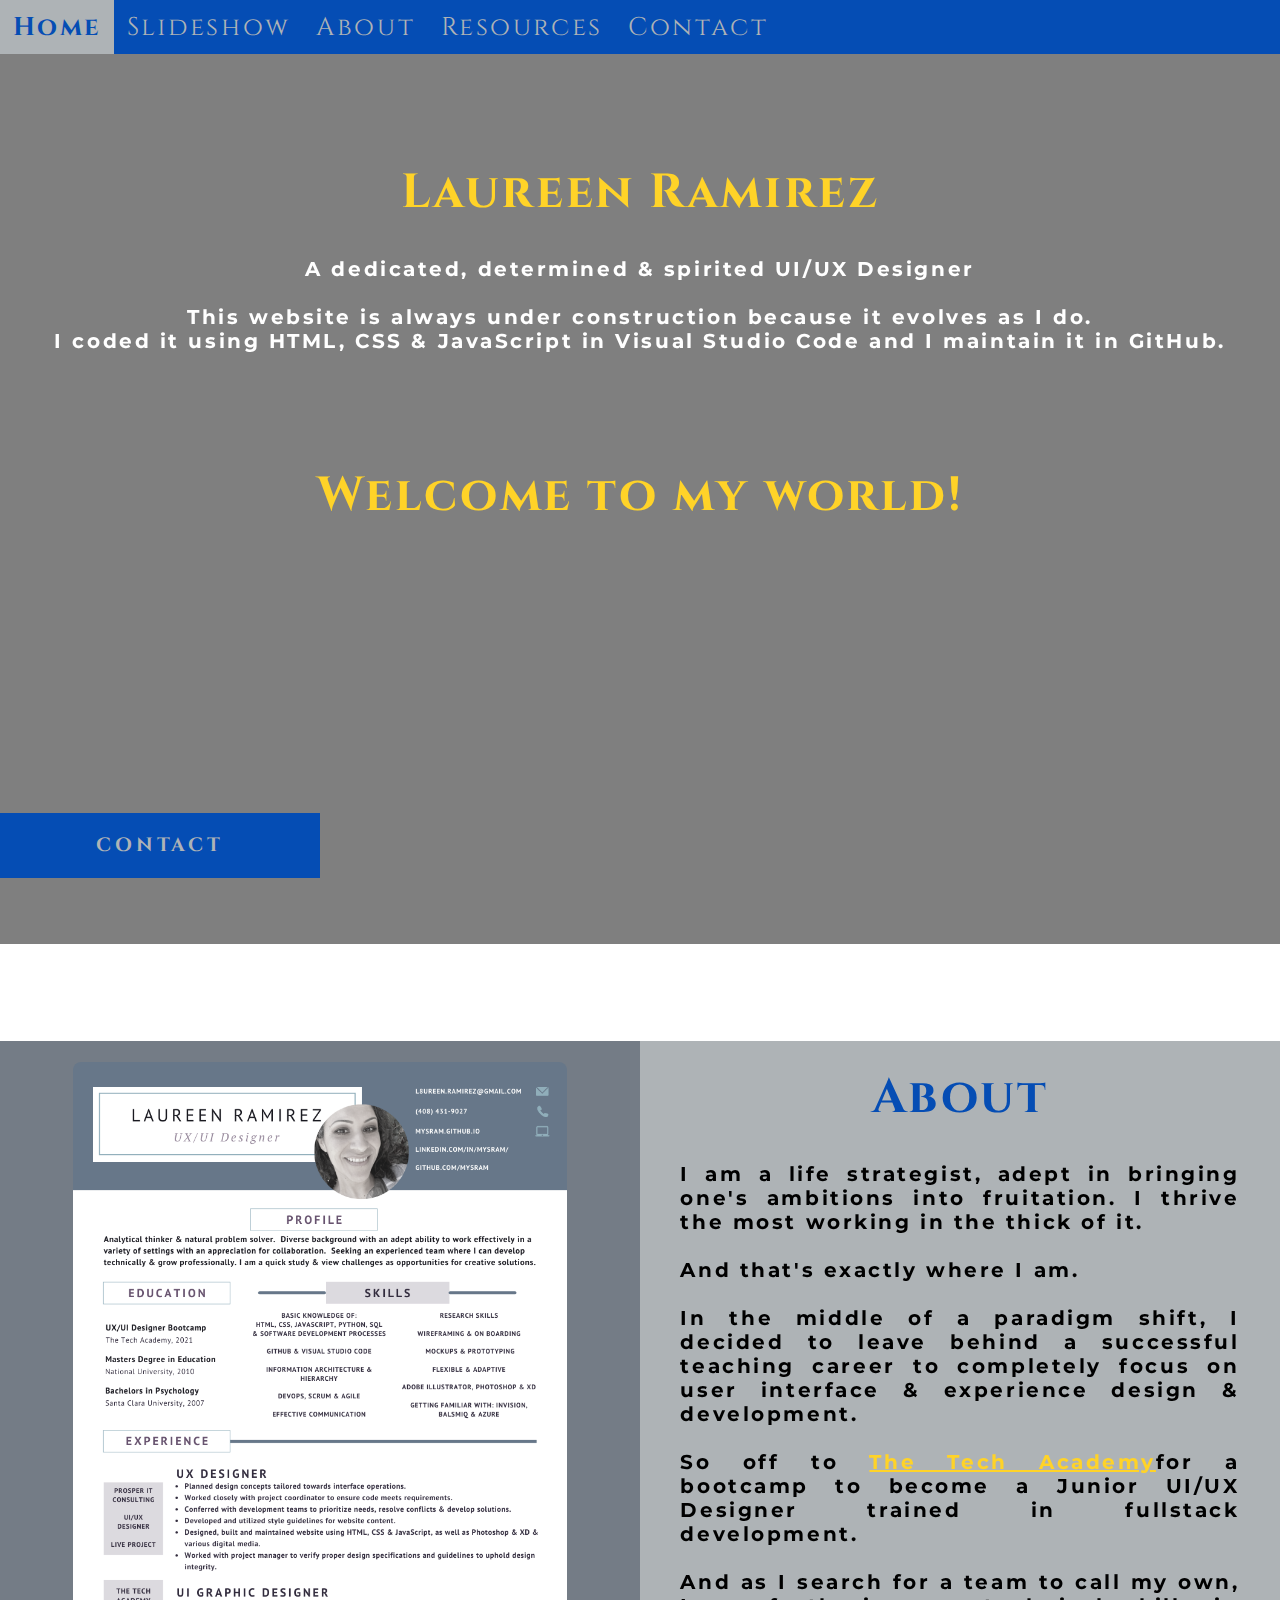
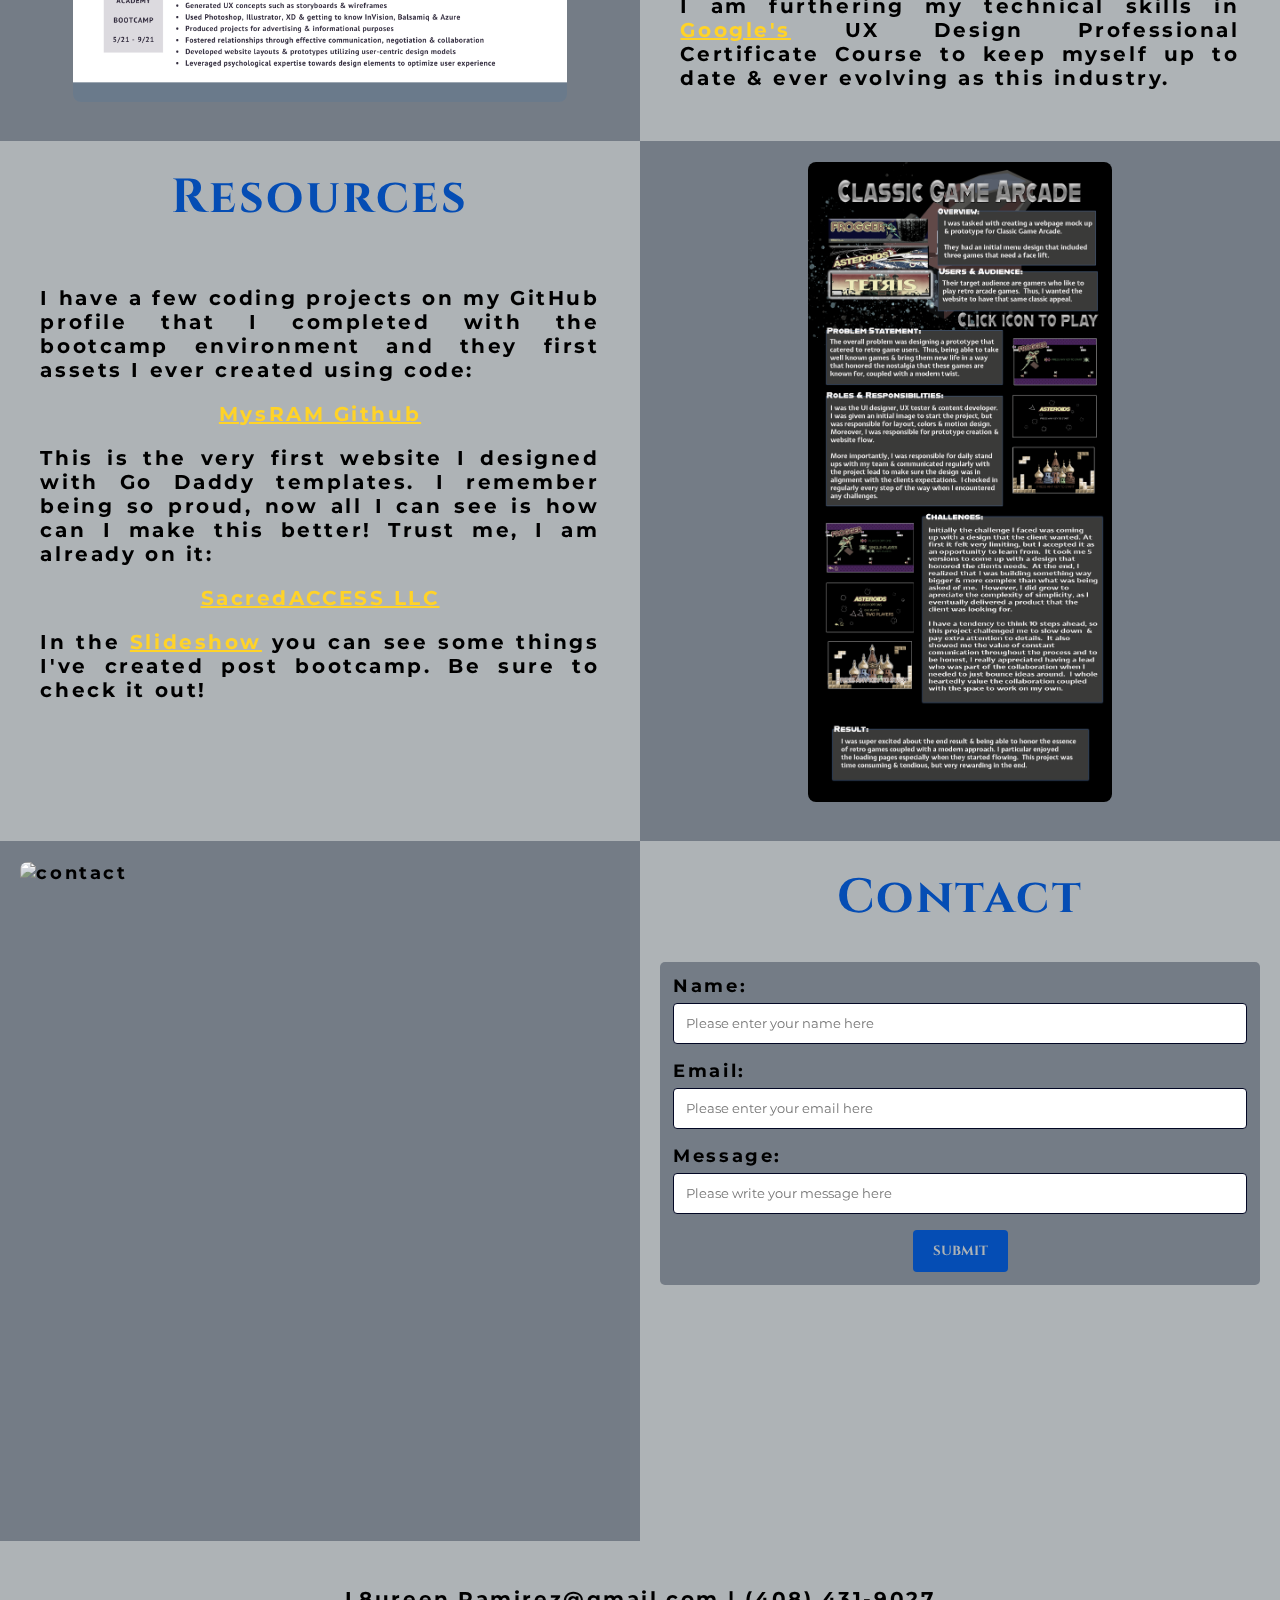
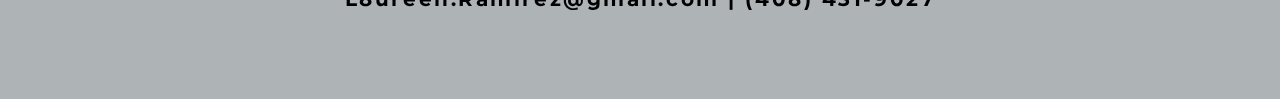
==== commit d14efdb9: "update" ====
--- a/index.html
+++ b/index.html
@@ -43,17 +43,13 @@
 
     <!--Video text-->
     <div class="Video_Text">
-        <h1 class="white-text">I am Laureen <br> an impassioned UX/UI Designer</h1>
+        <h1 class="white-text">Laureen Ramirez</h1>
         <strong>
                 <p class="center">
-                    I decided to exit the classroom after a successful teaching career to enter into the vast world of UI/UX Design, but what am I really capable of doing?
+                    A dedicated, determined & spirited UI/UX Designer
                     <br>
-                    <br>  Just saying I am a designer is not enough! 
-                    <br> So the journey begins to show proof that I am capable.
+                    <br> This website is always under construction because it evolves as I do. <br>I coded it using HTML, CSS & JavaScript in Visual Studio Code and I maintain it in GitHub.
                     <br>
-                    <br> This website is always under construction because it evolves as I do. <br>I coded it using HTML, CSS & JavaScript in Visual Studio Code AND I maintain it in GitHub.
-                    <br>
-                    <br> Moreover, my portfolio is growing as I do and this is just the beginning.
                     </p>
         </strong>
         <h1 class="white-text">Welcome to my world!</h1>
@@ -77,11 +73,20 @@
 
                 <!-- Slide 3 of 6 -->
                 <div class="mySlides fade">
-                    <img class="Slideshow_Images" src="./images/SAlogo.jpeg" alt="main menu mock up">
+                    <img class="Slideshow_Images" src="./images/SAlogo.jpg" alt="main menu mock up">
                     <div class="text">Logo created in Illustrator</div>
                 </div>
 
-
+                <!-- Slide 4 of 6 -->
+                <div class="mySlides fade">
+                    <img class="Slideshow_Images" src="./images/ProspectEMAIL.jpg" alt="Replace with a picutre of your choosing">
+                    <div class="text">A prospecting email that I created after extensive research on both parties</div>
+
+                <!-- Slide 5 of 6 -->
+                <div class="mySlides fade">
+                    <img class="Slideshow_Images" src="./images/NiceJOB.png" alt="Replace with a picutre of your choosing">
+                    <div class="text">A funnel style prospecting concept I was playing around with using Photoshop</div>
+                </div>
 
                 <!-- Slide 6 of 6 -->
                 <div class="mySlides fade">
@@ -119,13 +124,13 @@
             <p>I am a life strategist, adept in bringing one's ambitions into fruitation. I thrive the most working in the thick of it. <br>
                 <br>And that's exactly where I am. 
                 <br>
-                <br>In the middle of a pandemic, I left behind a successful career & dove into UI/UX design & development to start a business.  One which has nothing to do with tech, but I understand
-                the value of having a designer & developer's mind when it comes to branding, marketing & user experience.
-                <br>
-                <br>So off to <a href="https://www.learncodinganywhere.com" target="_blank">The Tech Academy's</a> UI/UX designer bootcamp to be trained in full-stack web & software development
-                <br>
-                <br>Im like a jack of all trades looking for a suit to call home. Come on, go ahead <a onclick="openForm()" href="#Contact">Check Availability</a> here!</p>
-        </div>
+                <br>In the middle of a paradigm shift, I decided to leave behind a successful teaching career to completely focus on user interface & experience design & development.
+                <br>
+                <br>So off to <a href="https://www.learncodinganywhere.com" target="_blank">The Tech Academy</a>for a bootcamp to become a Junior UI/UX Designer trained in fullstack development.
+                <br>
+                <br>And as I search for a team to call my own, I am furthering my technical skills in <a href="https://www.coursera.org/google-career-certificates?utm_source=gDigital&utm_medium=paidoff&utm_campaign=srch&utm_content=bkws-exa-crsa&utm_term=google%20ux%20design%20certificate" target="blank">
+                Google's</a> UX Design Professional Certificate Course to keep myself up to date & ever evolving as this industry.</a>
+                <br>        </div>
     </div>
 
     <!--GitHub section-->
@@ -134,8 +139,7 @@
         <div class="Column_1">
             <h1>Resources</h1>
             <p>
-                I've spent the past 13 years developing curriculum & teaching high school.  Now, I am onboarding those skills to design & develop user-centered web based content.<br>
-                <br> I have a few coding projects on my GitHub profile. I am not going to pretend that they are aweinspiring, but they are the first things I ever created using code:
+                <br> I have a few coding projects on my GitHub profile that I completed with the bootcamp environment and they first assets I ever created using code:
                 <br>
                 <p class="center"><a href="https://github.com/MysRAM" target="_blank">MysRAM Github</a></p>
                 <p>This is the very first website I designed with Go Daddy templates. I remember being so proud, now all I can see is how can I make this better! Trust me, I am already on it:</p>
